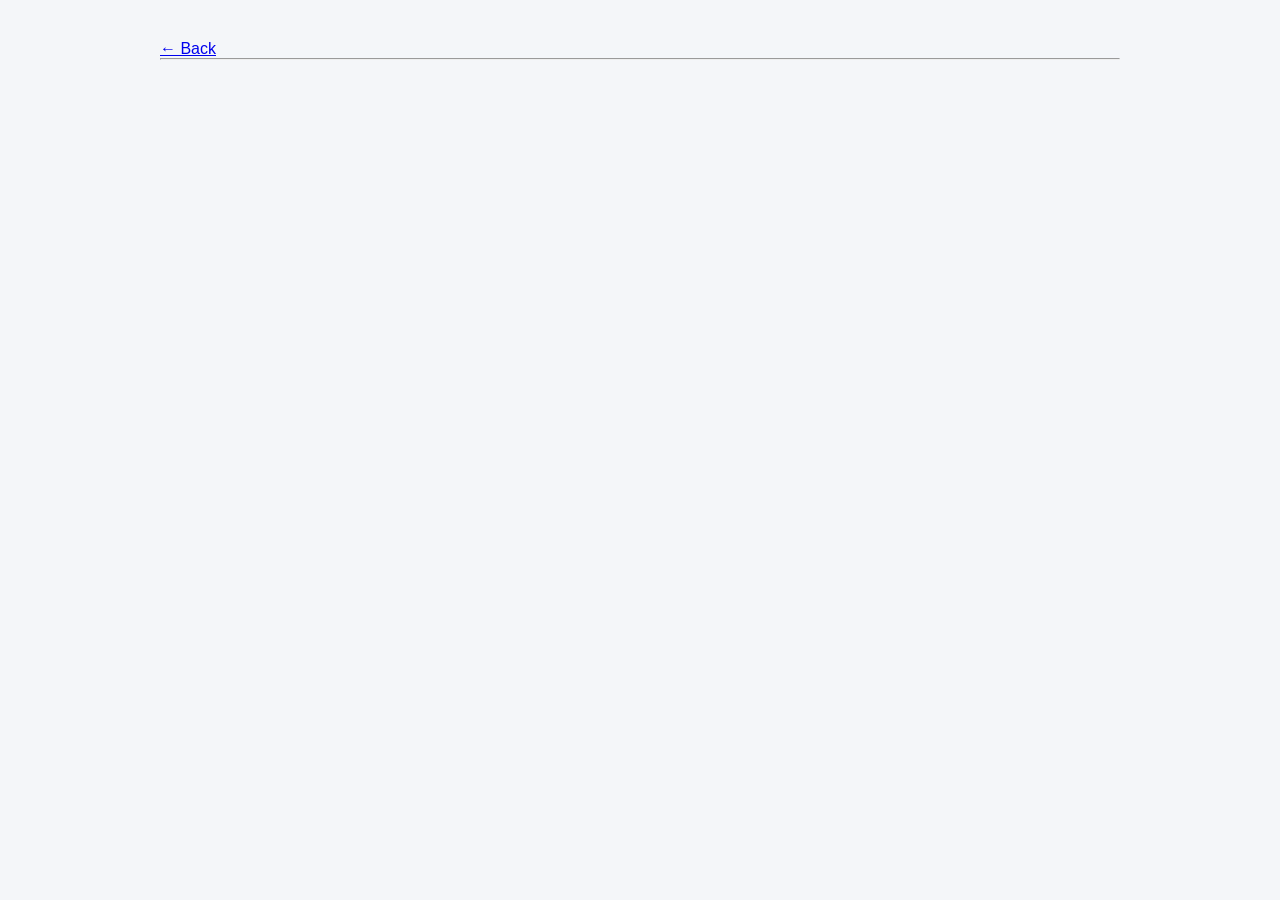
==== company.html @ 0adcfe47 "Connect website to Apps Script API" ====
<!DOCTYPE html>
<html lang="en">

<head>
    <meta charset="UTF-8">
    <meta name="viewport" content="width=device-width, initial-scale=1.0">
    <title>Company Reviews</title>

    <link rel="stylesheet" href="css/style.css">
</head>

<body>

    <main>

        <a href="index.html">← Back</a>

        <h1 id="company-name"></h1>

        <h2 id="company-rating"></h2>

        <p id="review-count"></p>

        <hr>

        <div id="reviews"></div>

    </main>

    <script src="js/company.js"></script>

</body>

</html>
---- css/style.css ----
/* Reset some default browser spacing */
* {
    margin: 0;
    padding: 0;
    box-sizing: border-box;
}

/* Entire page */
body {
    font-family: Arial, sans-serif;
    background-color: #f4f6f9;
    color: #333;
}

/* Header */
header {
    background-color: #1f2937;
    color: white;
    text-align: center;
    padding: 40px 20px;
}

header h1 {
    font-size: 2.5rem;
    margin-bottom: 10px;
}

header p {
    font-size: 1.1rem;
    color: #d1d5db;
}

/* Main content area */
main {
    max-width: 1000px;
    margin: 40px auto;
    padding: 0 20px;
}
/* Company List */

.companies {
    display: flex;
    flex-direction: column;
    gap: 20px;
}

/* Company Card */

.company-card {
    background: white;

    padding: 25px;

    border-radius: 12px;

    box-shadow: 0 2px 8px rgba(0,0,0,0.08);

    cursor: pointer;

    transition: 0.2s;
}

.company-card:hover {
    transform: translateY(-3px);

    box-shadow: 0 6px 15px rgba(0,0,0,0.15);
}

.company-card h2 {
    margin-bottom: 15px;
}

.company-card p {
    margin-bottom: 8px;
}
.company-card {
    background: white;
    padding: 20px;
    margin-bottom: 20px;
    border-radius: 10px;
    border: 1px solid #ddd;
}
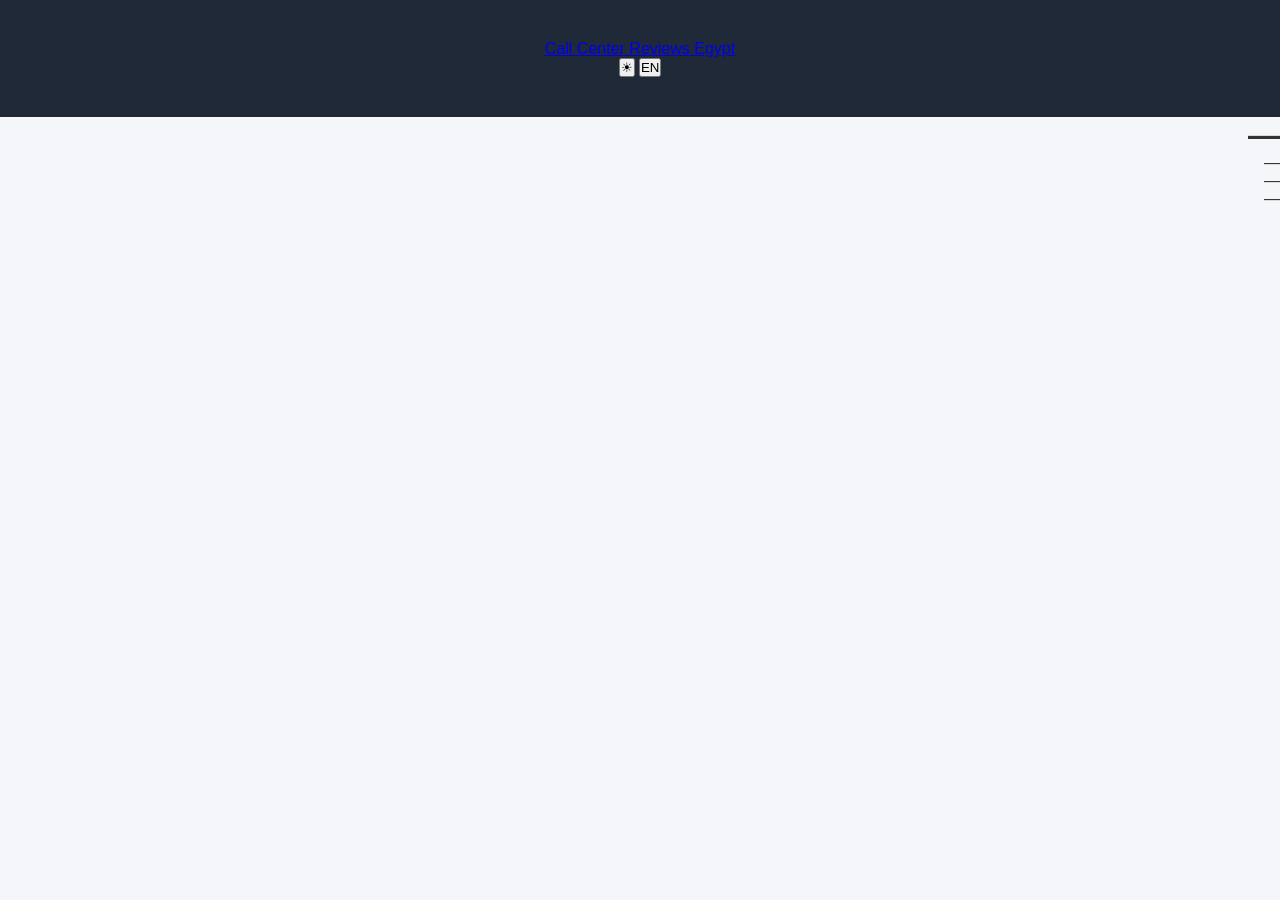
==== commit ae99af28: "Revise company.html for Arabic language support" ====
--- a/company.html
+++ b/company.html
@@ -1,34 +1,49 @@
 <!DOCTYPE html>
-<html lang="en">
-
+<html lang="ar" dir="rtl">
 <head>
-    <meta charset="UTF-8">
-    <meta name="viewport" content="width=device-width, initial-scale=1.0">
-    <title>Company Reviews</title>
-
-    <link rel="stylesheet" href="css/style.css">
+<meta charset="UTF-8">
+<meta name="viewport" content="width=device-width, initial-scale=1.0">
+<title>Call Center Reviews Egypt</title>
+<link rel="preconnect" href="https://fonts.googleapis.com">
+<link href="https://fonts.googleapis.com/css2?family=Fraunces:opsz,wght@9..144,400;9..144,600;9..144,700&family=IBM+Plex+Sans:wght@400;500;600&family=IBM+Plex+Sans+Arabic:wght@400;500;600&family=IBM+Plex+Mono:wght@400;500&family=Markazi+Text:wght@600;700&display=swap" rel="stylesheet">
+<link rel="stylesheet" href="css/style.css">
 </head>
-
 <body>
 
-    <main>
+<div class="wrap">
+  <header>
+    <div class="header-row">
+      <div>
+        <div class="logo"><a href="index.html">Call Center Reviews <span>Egypt</span></a></div>
+        <div class="tagline" data-i18n="tagline"></div>
+      </div>
+      <div class="header-controls">
+        <button class="pill-btn" id="lang-toggle" aria-label="Switch language">EN</button>
+        <button class="pill-btn" id="theme-toggle" aria-label="Switch theme">☀</button>
+      </div>
+    </div>
+  </header>
 
-        <a href="index.html">← Back</a>
+  <a class="back-link" href="index.html" data-i18n="backLink"></a>
 
-        <h1 id="company-name"></h1>
+  <div class="company-header">
+    <h1 id="cp-name">—</h1>
+    <div class="sub" data-i18n="companySubtitle"></div>
+    <div class="company-stat-row">
+      <div class="company-stat"><div class="big" id="cp-rating">—</div><div class="lbl" data-i18n="avgRating"></div></div>
+      <div class="company-stat"><div class="big" id="cp-count">—</div><div class="lbl" data-i18n="reviewsCount"></div></div>
+      <div class="company-stat"><div class="big" id="cp-recommend">—</div><div class="lbl" data-i18n="wouldRecommend"></div></div>
+    </div>
+  </div>
 
-        <h2 id="company-rating"></h2>
+  <div class="review-list" id="review-list">
+    <p class="empty-state" data-i18n="loading"></p>
+  </div>
 
-        <p id="review-count"></p>
+  <footer data-i18n="footer"></footer>
+</div>
 
-        <hr>
-
-        <div id="reviews"></div>
-
-    </main>
-
-    <script src="js/company.js"></script>
-
+<script src="js/i18n.js"></script>
+<script src="js/company.js"></script>
 </body>
-
-</html>+</html>
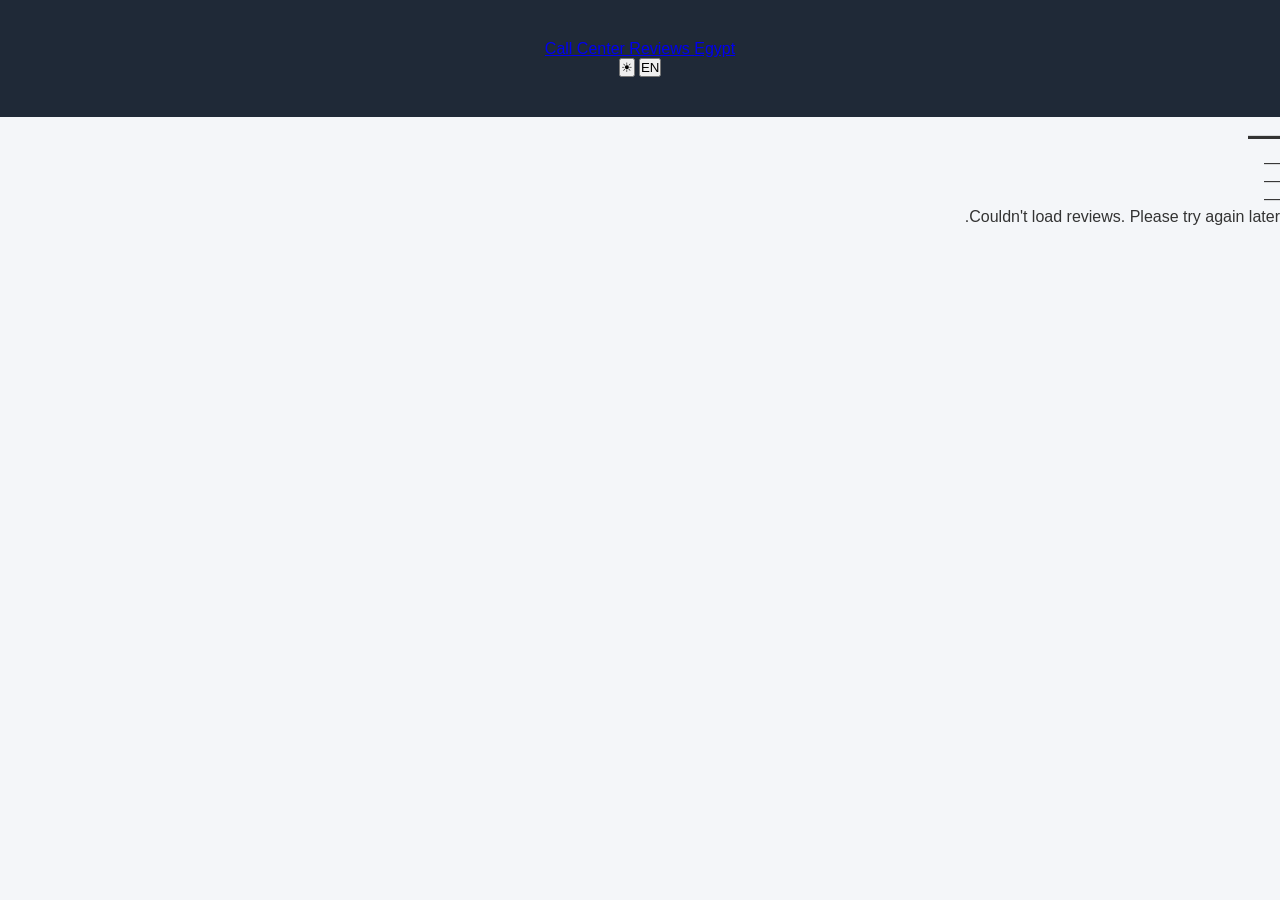
==== commit 552c8e94: "Update company.html" ====
--- a/company.html
+++ b/company.html
@@ -1,48 +1,126 @@
 <!DOCTYPE html>
 <html lang="ar" dir="rtl">
+<!--
+  lang="ar" and dir="rtl" are the DEFAULT values shown for a split second
+  before js/i18n.js runs and corrects them based on the visitor's saved
+  language choice. They don't need manual editing.
+-->
 <head>
-<meta charset="UTF-8">
-<meta name="viewport" content="width=device-width, initial-scale=1.0">
-<title>Call Center Reviews Egypt</title>
-<link rel="preconnect" href="https://fonts.googleapis.com">
-<link href="https://fonts.googleapis.com/css2?family=Fraunces:opsz,wght@9..144,400;9..144,600;9..144,700&family=IBM+Plex+Sans:wght@400;500;600&family=IBM+Plex+Sans+Arabic:wght@400;500;600&family=IBM+Plex+Mono:wght@400;500&family=Markazi+Text:wght@600;700&display=swap" rel="stylesheet">
-<link rel="stylesheet" href="css/style.css">
+  <meta charset="UTF-8">
+  <meta name="viewport" content="width=device-width, initial-scale=1.0">
+  <title>Call Center Reviews Egypt</title>
+
+  <!--
+    FONT LOADING
+    Pulls in the 5 font families the site uses:
+    - Fraunces: serif font for English headings
+    - IBM Plex Sans: body text in English mode
+    - IBM Plex Sans Arabic: body text in Arabic mode
+    - IBM Plex Mono: numbers/stats (ratings, review counts)
+    - Markazi Text: serif-style font for Arabic headings
+    To change fonts, edit this link AND the matching names in css/style.css.
+  -->
+  <link rel="preconnect" href="https://fonts.googleapis.com">
+  <link href="https://fonts.googleapis.com/css2?family=Fraunces:opsz,wght@9..144,400;9..144,600;9..144,700&family=IBM+Plex+Sans:wght@400;500;600&family=IBM+Plex+Sans+Arabic:wght@400;500;600&family=IBM+Plex+Mono:wght@400;500&family=Markazi+Text:wght@600;700&display=swap" rel="stylesheet">
+
+  <!-- All visual styling (colors, spacing, layout) lives in this file -->
+  <link rel="stylesheet" href="css/style.css">
 </head>
 <body>
 
 <div class="wrap">
+  <!-- =====================================================
+       HEADER
+       Appears identically at the top of every page: logo,
+       tagline, and the two toggle buttons (language + theme).
+       ===================================================== -->
   <header>
     <div class="header-row">
       <div>
+        <!-- Site name/logo. Clicking it goes back to the homepage. -->
         <div class="logo"><a href="index.html">Call Center Reviews <span>Egypt</span></a></div>
+
+        <!--
+          Small subtitle under the logo.
+          data-i18n="tagline" means: "fill this text in automatically
+          from the translations dictionary in js/i18n.js, under the
+          key called tagline." You never type Arabic/English text
+          directly here — you edit it in js/i18n.js instead, and it
+          updates on every page at once.
+        -->
         <div class="tagline" data-i18n="tagline"></div>
       </div>
+
+      <!-- The two round toggle buttons, top-right (or top-left in Arabic) -->
       <div class="header-controls">
+        <!-- Switches site language between Arabic and English -->
         <button class="pill-btn" id="lang-toggle" aria-label="Switch language">EN</button>
+        <!-- Switches site theme between dark and light -->
         <button class="pill-btn" id="theme-toggle" aria-label="Switch theme">☀</button>
       </div>
     </div>
   </header>
 
+  <!-- =====================================================
+       BACK LINK
+       Small "← Back to all companies" link, only on this page
+       (the homepage doesn't need it). Text comes from the
+       "backLink" key in js/i18n.js.
+       ===================================================== -->
   <a class="back-link" href="index.html" data-i18n="backLink"></a>
 
+  <!-- =====================================================
+       COMPANY HEADER
+       Shows the company name and 3 key stats (rating, review
+       count, recommend %). The actual numbers are filled in
+       by js/company.js AFTER it downloads data.json — that's
+       why you see placeholder dashes (—) here in the raw HTML.
+       ===================================================== -->
   <div class="company-header">
+    <!-- id="cp-name" is filled in by JavaScript with the real company name -->
     <h1 id="cp-name">—</h1>
+
+    <!-- Static subtitle text, e.g. "Reviews from current and former employees" -->
     <div class="sub" data-i18n="companySubtitle"></div>
+
     <div class="company-stat-row">
-      <div class="company-stat"><div class="big" id="cp-rating">—</div><div class="lbl" data-i18n="avgRating"></div></div>
-      <div class="company-stat"><div class="big" id="cp-count">—</div><div class="lbl" data-i18n="reviewsCount"></div></div>
-      <div class="company-stat"><div class="big" id="cp-recommend">—</div><div class="lbl" data-i18n="wouldRecommend"></div></div>
+      <!-- Average rating out of 10, e.g. "7.4" -->
+      <div class="company-stat">
+        <div class="big" id="cp-rating">—</div>
+        <div class="lbl" data-i18n="avgRating"></div>
+      </div>
+      <!-- Total number of reviews for this company -->
+      <div class="company-stat">
+        <div class="big" id="cp-count">—</div>
+        <div class="lbl" data-i18n="reviewsCount"></div>
+      </div>
+      <!-- % of reviews rated 6/10 or higher -->
+      <div class="company-stat">
+        <div class="big" id="cp-recommend">—</div>
+        <div class="lbl" data-i18n="wouldRecommend"></div>
+      </div>
     </div>
   </div>
 
+  <!-- =====================================================
+       REVIEW LIST
+       Empty container — js/company.js fills this with one
+       review "card" per employee review, after data.json loads.
+       The "loading..." message shows briefly until that happens.
+       ===================================================== -->
   <div class="review-list" id="review-list">
     <p class="empty-state" data-i18n="loading"></p>
   </div>
 
+  <!-- Small disclaimer text at the very bottom of the page -->
   <footer data-i18n="footer"></footer>
 </div>
 
+<!--
+  SCRIPTS (loaded in this order, order matters):
+  1. i18n.js    — must load first, sets up translations + toggle buttons
+  2. company.js — fetches data.json and builds the review cards
+-->
 <script src="js/i18n.js"></script>
 <script src="js/company.js"></script>
 </body>
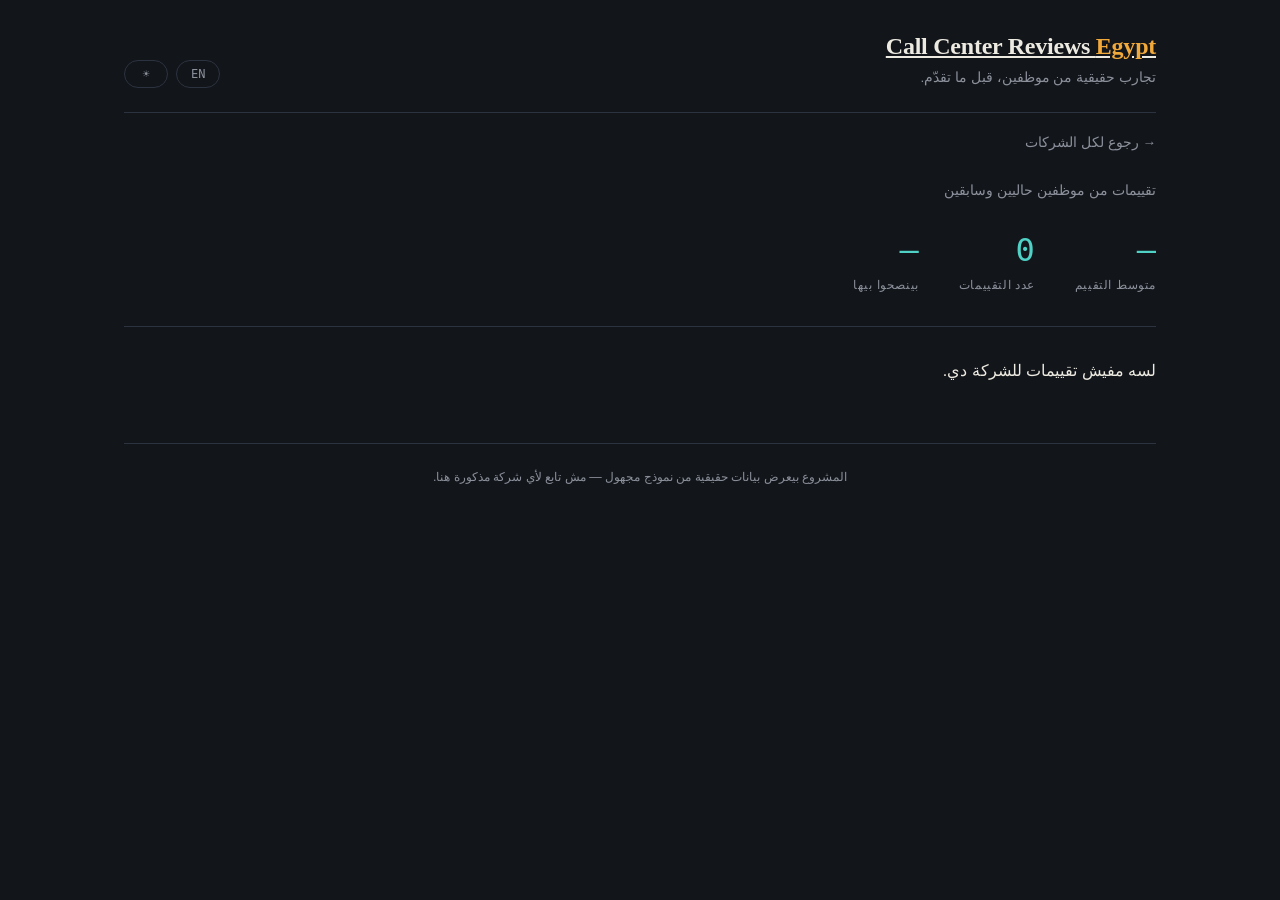
==== commit 15a7c0ad: "Add favicon link to company.html" ====
--- a/company.html
+++ b/company.html
@@ -9,7 +9,7 @@
   <meta charset="UTF-8">
   <meta name="viewport" content="width=device-width, initial-scale=1.0">
   <title>Call Center Reviews Egypt</title>
-
+  <link rel="icon" type="image/svg+xml" href="favicon.svg">
   <!--
     FONT LOADING
     Pulls in the 5 font families the site uses:
--- a/css/style.css
+++ b/css/style.css
@@ -1,82 +1,316 @@
-/* Reset some default browser spacing */
-* {
-    margin: 0;
-    padding: 0;
-    box-sizing: border-box;
-}
-
-/* Entire page */
+/* =====================================================
+   THEME TOKENS
+   These are the "color palette" variables used everywhere
+   else in this file. Change a color ONCE here, and it
+   updates across the entire site automatically.
+
+   The dark block is the DEFAULT theme (what visitors see
+   first). The light block only applies when the theme
+   button switches data-theme to "light" on the <html> tag.
+   ===================================================== */
+:root,
+[data-theme="dark"] {
+  --ink: #12151A;       /* main page background */
+  --slate: #1C212B;     /* card/box background */
+  --slate-2: #232935;   /* slightly lighter box background (currently unused, reserved) */
+  --bone: #EDEAE1;      /* main text color */
+  --muted: #8B909B;     /* secondary/grey text (labels, captions) */
+  --signal: #F2A93B;    /* accent color: ratings, highlights, hover states */
+  --trust: #4FD1C5;     /* accent color: stats, positive elements */
+  --danger: #D9695F;    /* accent color: low ratings, "cons" heading */
+  --line: #2C3340;      /* borders and dividers */
+}
+[data-theme="light"] {
+  --ink: #F7F5EF;
+  --slate: #FFFFFF;
+  --slate-2: #F0EEE7;
+  --bone: #1C212B;
+  --muted: #767B85;
+  --signal: #C97A1A;
+  --trust: #1E8C80;
+  --danger: #B1483F;
+  --line: #E1DDD2;
+}
+
+/* Resets browser default spacing so every element starts from a clean, predictable baseline */
+* { box-sizing: border-box; margin: 0; padding: 0; }
+
+/* =====================================================
+   BASE PAGE STYLING
+   Applies to the whole page by default (English/LTR mode).
+   ===================================================== */
 body {
-    font-family: Arial, sans-serif;
-    background-color: #f4f6f9;
-    color: #333;
-}
-
-/* Header */
-header {
-    background-color: #1f2937;
-    color: white;
-    text-align: center;
-    padding: 40px 20px;
-}
-
-header h1 {
-    font-size: 2.5rem;
-    margin-bottom: 10px;
-}
-
-header p {
-    font-size: 1.1rem;
-    color: #d1d5db;
-}
-
-/* Main content area */
-main {
-    max-width: 1000px;
-    margin: 40px auto;
-    padding: 0 20px;
-}
-/* Company List */
-
-.companies {
-    display: flex;
-    flex-direction: column;
-    gap: 20px;
-}
-
-/* Company Card */
-
-.company-card {
-    background: white;
-
-    padding: 25px;
-
-    border-radius: 12px;
-
-    box-shadow: 0 2px 8px rgba(0,0,0,0.08);
-
-    cursor: pointer;
-
-    transition: 0.2s;
-}
-
-.company-card:hover {
-    transform: translateY(-3px);
-
-    box-shadow: 0 6px 15px rgba(0,0,0,0.15);
-}
-
-.company-card h2 {
-    margin-bottom: 15px;
-}
-
-.company-card p {
-    margin-bottom: 8px;
-}
-.company-card {
-    background: white;
-    padding: 20px;
-    margin-bottom: 20px;
-    border-radius: 10px;
-    border: 1px solid #ddd;
-}+  background: var(--ink);
+  color: var(--bone);
+  font-family: 'IBM Plex Sans', sans-serif;
+  line-height: 1.5;
+  -webkit-font-smoothing: antialiased;
+  transition: background 0.2s ease, color 0.2s ease; /* smooth fade when switching themes */
+}
+
+/* =====================================================
+   ARABIC / RTL OVERRIDES
+   js/i18n.js adds the class "rtl" to <body> when Arabic
+   is active. These rules only apply in that case, swapping
+   in Arabic-friendly fonts since the English fonts (Fraunces,
+   IBM Plex Sans) don't contain Arabic letters.
+   ===================================================== */
+body.rtl {
+  font-family: 'IBM Plex Sans Arabic', sans-serif;
+}
+body.rtl .logo,
+body.rtl .hero h1,
+body.rtl .section-head h2,
+body.rtl .company-header h1 {
+  font-family: 'Markazi Text', serif; /* Arabic-compatible "serif-style" heading font */
+}
+
+/* Centers all page content and caps its width so it doesn't stretch too wide on big screens */
+.wrap { max-width: 1080px; margin: 0 auto; padding: 0 24px; }
+
+/* Makes links inherit the surrounding text color instead of default browser blue */
+a { color: inherit; }
+
+/* =====================================================
+   HEADER
+   The bar at the top of every page: logo, tagline, and
+   the two toggle buttons.
+   ===================================================== */
+header { border-bottom: 1px solid var(--line); padding: 28px 0 24px; }
+.header-row { display: flex; justify-content: space-between; align-items: flex-end; gap: 20px; flex-wrap: wrap; }
+.logo { font-family: 'Fraunces', serif; font-weight: 600; font-size: 1.5rem; letter-spacing: -0.01em; }
+.logo span { color: var(--signal); } /* colors just the "Egypt" part of the logo */
+.tagline { color: var(--muted); font-size: 0.85rem; margin-top: 4px; }
+
+/* Container holding the language + theme buttons, side by side */
+.header-controls { display: flex; gap: 8px; }
+
+/* The round pill-shaped buttons themselves (used for both toggle buttons) */
+.pill-btn {
+  font-family: 'IBM Plex Mono', monospace;
+  font-size: 0.75rem;
+  color: var(--muted);
+  background: transparent;
+  border: 1px solid var(--line);
+  border-radius: 20px;
+  padding: 6px 14px;
+  cursor: pointer;
+  min-width: 44px; /* keeps buttons easy to tap on mobile */
+}
+.pill-btn:hover { border-color: var(--signal); color: var(--signal); }
+/* Visible outline when navigating by keyboard (Tab key), for accessibility */
+.pill-btn:focus-visible { outline: 2px solid var(--trust); outline-offset: 2px; }
+
+/* =====================================================
+   HERO SECTION
+   The big intro headline + subtext + stat numbers at the
+   top of the homepage only.
+   ===================================================== */
+.hero { padding: 56px 0 40px; border-bottom: 1px solid var(--line); }
+.hero h1 {
+  font-family: 'Fraunces', serif;
+  font-weight: 600;
+  font-size: clamp(1.9rem, 4vw, 2.6rem); /* auto-shrinks on small screens, grows on large ones */
+  max-width: 640px;
+  letter-spacing: -0.01em;
+}
+.hero h1 em { color: var(--signal); font-style: normal; } /* the highlighted part of the headline */
+.hero p { color: var(--muted); margin-top: 14px; max-width: 520px; font-size: 0.98rem; }
+.hero-stats { display: flex; gap: 36px; margin-top: 32px; flex-wrap: wrap; }
+.stat-num { font-family: 'IBM Plex Mono', monospace; font-size: 1.6rem; color: var(--trust); }
+.stat-label { color: var(--muted); font-size: 0.75rem; text-transform: uppercase; letter-spacing: 0.06em; }
+
+/* =====================================================
+   SECTION LABEL
+   Small heading + caption above the company card grid.
+   ===================================================== */
+.section-head { display: flex; justify-content: space-between; align-items: baseline; padding: 40px 0 20px; flex-wrap: wrap; gap: 6px; }
+.section-head h2 { font-family: 'Fraunces', serif; font-weight: 600; font-size: 1.3rem; }
+.section-head .count { color: var(--muted); font-family: 'IBM Plex Mono', monospace; font-size: 0.8rem; }
+
+/* =====================================================
+   COMPANY CARD GRID (homepage)
+   The clickable grid of company cards.
+   ===================================================== */
+
+/* The grid itself: auto-fills as many columns as fit, each at least 420px wide */
+.grid {
+  display: grid;
+  grid-template-columns: repeat(auto-fill, minmax(420px, 1fr));
+  gap: 20px;
+  padding-bottom: 60px;
+}
+
+/* One individual company card */
+/* One individual company card.
+   Uses flex + the page's dir="rtl"/"ltr" attribute to automatically
+   mirror itself — no separate RTL/LTR rules needed for this card. */
+.card {
+  background: var(--slate);
+  border: 1px solid var(--line);
+  border-radius: 14px;
+  padding: 20px;
+  cursor: pointer;
+  transition: transform 0.18s ease, border-color 0.18s ease;
+  display: flex;
+  justify-content: space-between;
+  align-items: center;
+  gap: 20px;
+  flex-wrap: wrap;
+}
+.card:hover, .card:focus-visible { transform: translateY(-3px); border-color: var(--signal); }
+.card:focus-visible { outline: 2px solid var(--trust); outline-offset: 2px; }
+
+/* First group in the HTML source: logo + name + rating + meta.
+   Appears on the RIGHT in Arabic, LEFT in English — automatic, from dir. */
+.card-info { display: flex; gap: 14px; align-items: flex-start; flex: 1; min-width: 200px; }
+
+/* Logo box: shows the uploaded company logo image, or a fallback
+   building icon if no logo file exists for that company yet. */
+.card-logo {
+  width: 52px; height: 52px;
+  border-radius: 10px;
+  background: var(--slate-2);
+  border: 1px solid var(--line);
+  flex-shrink: 0;
+  display: flex; align-items: center; justify-content: center;
+  overflow: hidden;
+}
+.card-logo img { width: 100%; height: 100%; object-fit: contain; }
+.card-logo .logo-fallback { display: none; color: var(--muted); }
+.card-logo .logo-fallback svg { width: 24px; height: 24px; }
+
+.company-name { font-family: 'Fraunces', serif; font-weight: 600; font-size: 1.1rem; margin-bottom: 6px; }
+body.rtl .company-name { font-family: 'Markazi Text', serif; font-size: 1.3rem; }
+
+/* Star rating line, e.g. "★★★★☆ 7.4/10" */
+.card-stars { color: var(--signal); font-size: 0.85rem; margin-bottom: 6px; }
+.card-stars.mid { color: var(--muted); }
+.card-stars.low { color: var(--danger); }
+
+/* flex-wrap lets the whole "📍 3 branches" and "💬 127 reviews" groups
+   drop to a new line if needed, instead of breaking apart internally */
+.card-meta { display: flex; gap: 14px; color: var(--muted); font-size: 0.78rem; flex-wrap: wrap; }
+/* white-space: nowrap keeps each icon glued to its own number/text,
+   so they can never split apart mid-group even with 3-digit numbers */
+.card-meta span { display: inline-flex; align-items: center; gap: 4px; white-space: nowrap; }
+.card-meta svg { width: 13px; height: 13px; flex-shrink: 0; }
+
+/* Second group in the HTML source: rating distribution chart.
+   Appears on the LEFT in Arabic, RIGHT in English — automatic, from dir. */
+.card-distribution { width: 200px; flex-shrink: 0; }
+.dist-label { font-size: 0.72rem; color: var(--muted); margin-bottom: 8px; }
+/* Each bar + its number now live together as one column, so they can
+   never drift apart no matter the screen size. */
+.dist-bars { display: flex; gap: 4px; }
+.dist-col { flex: 1; display: flex; flex-direction: column; align-items: center; }
+.dist-bar-wrap { height: 36px; width: 100%; display: flex; align-items: flex-end; justify-content: center; }
+.dist-bar { width: 55%; background: var(--line); border-radius: 3px 3px 0 0; }
+.dist-bar.filled { background: var(--signal); }
+.dist-num { font-size: 0.62rem; color: var(--muted); margin-top: 4px; }
+.dist-bars i.filled { background: var(--signal); }
+.dist-scale { display: flex; justify-content: space-between; font-size: 0.65rem; color: var(--muted); margin-top: 4px; }
+
+@media (max-width: 480px) {
+  .grid { grid-template-columns: 1fr; }
+  .card { flex-direction: column; align-items: stretch; }
+  .card-distribution { width: 100%; }
+}
+/* =====================================================
+   COMPANY PAGE
+   Styling specific to company.html — the back link, the
+   company header stats, and the review cards themselves.
+   ===================================================== */
+.back-link {
+  display: inline-flex; align-items: center; gap: 6px;
+  color: var(--muted); font-size: 0.85rem; text-decoration: none;
+  padding: 20px 0 0;
+}
+.back-link:hover { color: var(--trust); }
+
+.company-header { padding: 20px 0 32px; border-bottom: 1px solid var(--line); }
+.company-header h1 { font-family: 'Fraunces', serif; font-weight: 700; font-size: 2rem; }
+.company-header .sub { color: var(--muted); margin-top: 6px; font-size: 0.9rem; }
+
+/* Row holding the 3 big stat numbers: avg rating, review count, recommend % */
+.company-stat-row { display: flex; gap: 40px; margin-top: 24px; flex-wrap: wrap; }
+.company-stat .big { font-family: 'IBM Plex Mono', monospace; font-size: 2rem; color: var(--trust); }
+.company-stat .lbl { color: var(--muted); font-size: 0.75rem; text-transform: uppercase; letter-spacing: 0.05em; margin-top: 2px; }
+
+/* Container holding all the individual review cards, stacked vertically */
+.review-list { padding: 32px 0 60px; display: flex; flex-direction: column; gap: 16px; }
+
+/* One individual review card */
+.review { background: var(--slate); border: 1px solid var(--line); border-radius: 10px; padding: 22px; }
+
+/* Top row of a review card: job title/tags on one side, star rating + duration on the other */
+.review-top {
+  display: flex; justify-content: space-between; align-items: center;
+  flex-wrap: wrap; gap: 8px;
+  padding-bottom: 12px; border-bottom: 1px solid var(--line); margin-bottom: 14px;
+}
+.review-role { font-weight: 600; font-size: 0.95rem; }        /* job title */
+.review-tags { color: var(--muted); font-size: 0.8rem; margin-top: 2px; }  /* account · branch */
+.stars { color: var(--signal); font-family: 'IBM Plex Mono', monospace; font-size: 0.9rem; }
+.review-dates { color: var(--muted); font-size: 0.75rem; font-family: 'IBM Plex Mono', monospace; } /* duration text */
+
+/* Two-column layout for Pros/Cons side by side */
+.pc-row { display: grid; grid-template-columns: 1fr 1fr; gap: 20px; }
+/* min-width: 0 overrides the browser's default behavior of refusing to
+   shrink a grid column smaller than its longest piece of content —
+   without this, long unbroken text pushes the card wider than it should be. */
+.pc-block { min-width: 0; }
+.pc-block h4 { font-size: 0.7rem; text-transform: uppercase; letter-spacing: 0.06em; margin-bottom: 6px; }
+.pc-block.pros h4 { color: var(--trust); }
+.pc-block.cons h4 { color: var(--danger); }
+.pc-block p {
+  font-size: 0.88rem;
+  color: var(--bone);
+  white-space: pre-wrap;
+  overflow-wrap: break-word; /* forces long words/links to break instead of overflowing */
+}
+/* Long pros/cons text gets clipped to 3 lines by default... */
+.pc-block p.clamp-text {
+  display: -webkit-box;
+  -webkit-line-clamp: 3;
+  -webkit-box-orient: vertical;
+  overflow: hidden;
+}
+/* ...and expands fully once the "see more" button is clicked */
+.pc-block p.clamp-text.expanded {
+  display: block;
+  -webkit-line-clamp: unset;
+}
+/* The toggle button itself — hidden by default, only shown by JS
+   if a review's text is actually long enough to need clipping */
+.see-more-btn {
+  background: none;
+  border: none;
+  color: var(--trust);
+  font-size: 0.8rem;
+  cursor: pointer;
+  padding: 6px 0 0;
+  display: none;
+  font-family: inherit;
+}
+.see-more-btn.visible { display: inline-block; }
+
+/* =====================================================
+   MOBILE ADJUSTMENTS
+   Applies only on small screens (phones), 560px wide or less.
+   ===================================================== */
+@media (max-width: 560px) {
+  .pc-row { grid-template-columns: 1fr; }   /* stack Pros/Cons instead of side by side */
+  .hero-stats { gap: 22px; }                /* tighten spacing between stat numbers */
+}
+
+/* =====================================================
+   FOOTER
+   Small disclaimer text at the bottom of every page.
+   ===================================================== */
+footer { border-top: 1px solid var(--line); padding: 24px 0 40px; color: var(--muted); font-size: 0.78rem; text-align: center; }
+
+/* Turns off animations for visitors who've set "reduce motion" in their device settings (accessibility) */
+@media (prefers-reduced-motion: reduce) {
+  * { transition: none !important; }
+}
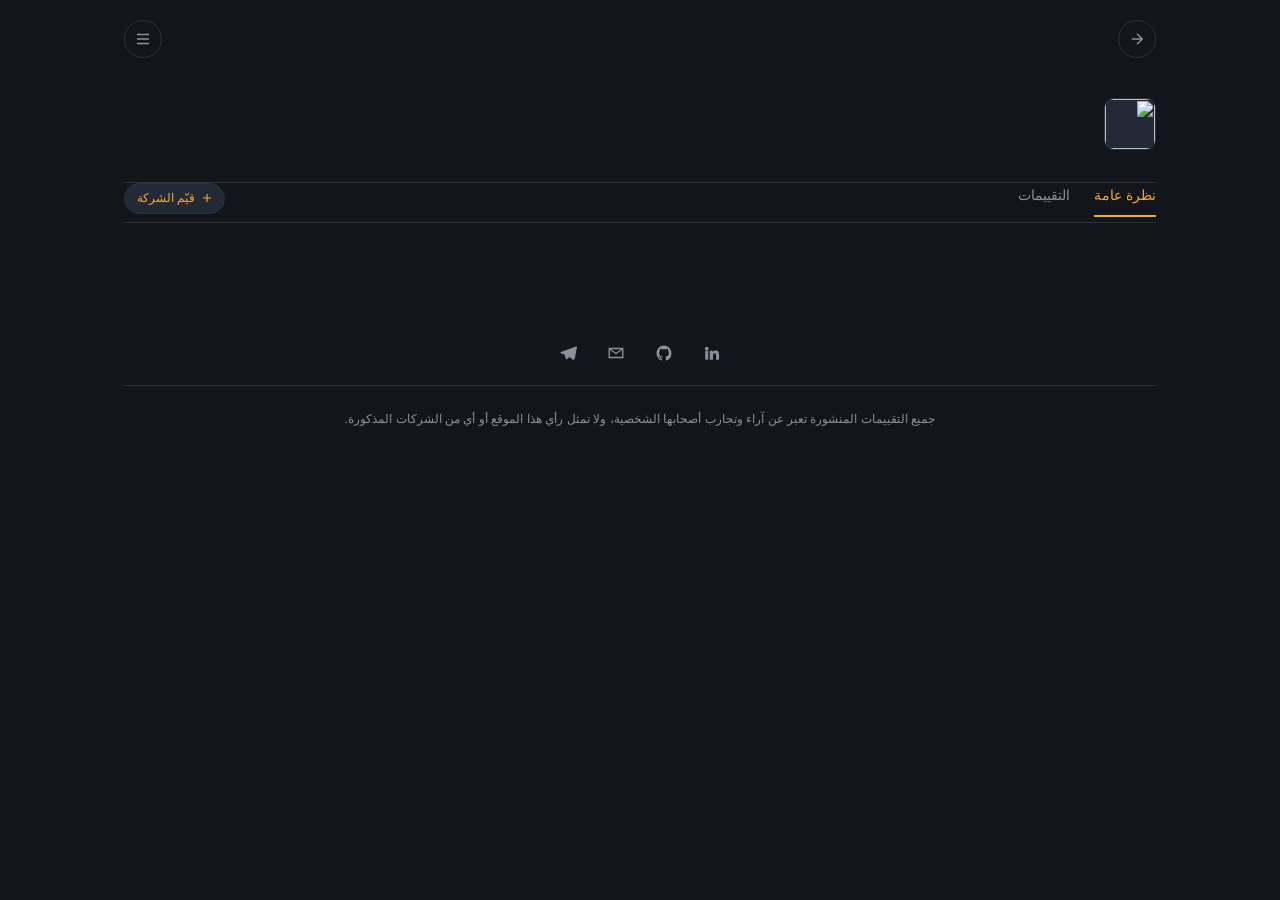
==== commit 5c50909d: "Polish pass: submit review form, compare page, companies.json, theme toggle, RTL fixes" ====
--- a/company.html
+++ b/company.html
@@ -6,122 +6,163 @@
   language choice. They don't need manual editing.
 -->
 <head>
+  <script>
+  // Runs immediately, before anything else loads or paints — applies
+  // the visitor's saved theme/language right away, so there's no flash
+  // of the wrong theme or a mirrored layout while the rest of the page
+  // is still loading.
+  (function() {
+    var theme = localStorage.getItem("ccr_theme") || "dark";
+    var lang = localStorage.getItem("ccr_lang") || "ar";
+    var dir = lang === "ar" ? "rtl" : "ltr";
+    document.documentElement.setAttribute("data-theme", theme);
+    document.documentElement.setAttribute("lang", lang);
+    document.documentElement.setAttribute("dir", dir);
+  })();
+  </script>
   <meta charset="UTF-8">
   <meta name="viewport" content="width=device-width, initial-scale=1.0">
   <title>Call Center Reviews Egypt</title>
   <link rel="icon" type="image/svg+xml" href="favicon.svg">
   <!--
-    FONT LOADING
-    Pulls in the 5 font families the site uses:
-    - Fraunces: serif font for English headings
-    - IBM Plex Sans: body text in English mode
-    - IBM Plex Sans Arabic: body text in Arabic mode
-    - IBM Plex Mono: numbers/stats (ratings, review counts)
-    - Markazi Text: serif-style font for Arabic headings
-    To change fonts, edit this link AND the matching names in css/style.css.
+    FONT LOADING — 5 families: Fraunces (English headings), IBM Plex Sans
+    (English body), IBM Plex Sans Arabic (Arabic body), IBM Plex Mono
+    (numbers/stats), Markazi Text (Arabic headings). To change fonts,
+    edit this link AND the matching names in css/style.css.
   -->
   <link rel="preconnect" href="https://fonts.googleapis.com">
   <link href="https://fonts.googleapis.com/css2?family=Fraunces:opsz,wght@9..144,400;9..144,600;9..144,700&family=IBM+Plex+Sans:wght@400;500;600&family=IBM+Plex+Sans+Arabic:wght@400;500;600&family=IBM+Plex+Mono:wght@400;500&family=Markazi+Text:wght@600;700&display=swap" rel="stylesheet">
-
-  <!-- All visual styling (colors, spacing, layout) lives in this file -->
   <link rel="stylesheet" href="css/style.css">
 </head>
 <body>
 
 <div class="wrap">
-  <!-- =====================================================
-       HEADER
-       Appears identically at the top of every page: logo,
-       tagline, and the two toggle buttons (language + theme).
-       ===================================================== -->
-  <header>
-    <div class="header-row">
-      <div>
-        <!-- Site name/logo. Clicking it goes back to the homepage. -->
-        <div class="logo"><a href="index.html">Call Center Reviews <span>Egypt</span></a></div>
-
-        <!--
-          Small subtitle under the logo.
-          data-i18n="tagline" means: "fill this text in automatically
-          from the translations dictionary in js/i18n.js, under the
-          key called tagline." You never type Arabic/English text
-          directly here — you edit it in js/i18n.js instead, and it
-          updates on every page at once.
-        -->
-        <div class="tagline" data-i18n="tagline"></div>
-      </div>
-
-      <!-- The two round toggle buttons, top-right (or top-left in Arabic) -->
-      <div class="header-controls">
-        <!-- Switches site language between Arabic and English -->
-        <button class="pill-btn" id="lang-toggle" aria-label="Switch language">EN</button>
-        <!-- Switches site theme between dark and light -->
-        <button class="pill-btn" id="theme-toggle" aria-label="Switch theme">☀</button>
-      </div>
-    </div>
-  </header>
 
   <!-- =====================================================
-       BACK LINK
-       Small "← Back to all companies" link, only on this page
-       (the homepage doesn't need it). Text comes from the
-       "backLink" key in js/i18n.js.
+       MINIMAL SUBPAGE TOP BAR
+       Just a back-arrow + hamburger menu, opposite corners.
+       No logo/tagline here — that's homepage-only (see index.html).
+       Same minimal pattern used on compare.html and submit-review.html.
        ===================================================== -->
-  <a class="back-link" href="index.html" data-i18n="backLink"></a>
+  <div class="page-topbar anim-in" style="--delay: 0s">
+    <a class="icon-back-link" href="index.html" aria-label="Back to all companies">
+      <svg viewBox="0 0 24 24" fill="none" stroke="currentColor" stroke-width="2"><path d="M19 12H5M12 19l-7-7 7-7"/></svg>
+    </a>
+    <button class="hamburger-btn" id="nav-toggle" aria-label="Open menu" aria-expanded="false" aria-controls="nav-panel">
+      <svg viewBox="0 0 24 24" fill="none" stroke="currentColor" stroke-width="2"><path d="M4 6h16M4 12h16M4 18h16"/></svg>
+    </button>
+  </div>
+
+  <!-- Slide-in navigation menu: identical markup on every page -->
+  <div class="nav-overlay" id="nav-overlay" onclick="closeNav()"></div>
+  <nav class="nav-panel" id="nav-panel" aria-hidden="true">
+    <button class="nav-close" id="nav-close" aria-label="Close menu" onclick="closeNav()">
+      <svg viewBox="0 0 24 24" fill="none" stroke="currentColor" stroke-width="2"><path d="M6 6l12 12M18 6L6 18"/></svg>
+    </button>
+    <ul class="nav-links">
+      <li><a href="index.html" data-i18n="navHome"></a></li>
+      <li><a href="submit-review.html" data-i18n="navSubmit"></a></li>
+      <li><a href="compare.html" data-i18n="navCompare"></a></li>
+      <li><a href="about.html" data-i18n="navAbout"></a></li>
+    </ul>
+    <div class="nav-toggles">
+      <button class="pill-btn" id="lang-toggle" aria-label="Switch language">EN</button>
+      <button class="pill-btn" id="theme-toggle" aria-label="Switch theme">☀</button>
+    </div>
+  </nav>
 
   <!-- =====================================================
        COMPANY HEADER
-       Shows the company name and 3 key stats (rating, review
-       count, recommend %). The actual numbers are filled in
-       by js/company.js AFTER it downloads data.json — that's
-       why you see placeholder dashes (—) here in the raw HTML.
+       Logo + company name only. The actual logo image and name text
+       are filled in by js/company.js after it downloads data.json —
+       that's why the name shows a placeholder dash (—) here in the
+       raw HTML, and the logo starts with an empty src.
        ===================================================== -->
-  <div class="company-header">
-    <!-- id="cp-name" is filled in by JavaScript with the real company name -->
-    <h1 id="cp-name">—</h1>
-
-    <!-- Static subtitle text, e.g. "Reviews from current and former employees" -->
-    <div class="sub" data-i18n="companySubtitle"></div>
-
-    <div class="company-stat-row">
-      <!-- Average rating out of 10, e.g. "7.4" -->
-      <div class="company-stat">
-        <div class="big" id="cp-rating">—</div>
-        <div class="lbl" data-i18n="avgRating"></div>
+  <div class="company-header anim-in" style="--delay: 0s">
+    <div class="company-title-row">
+      <div class="card-logo">
+        <img id="cp-logo" src="" alt="" onerror="this.style.display='none'; this.nextElementSibling.style.display='flex';">
+        <div class="logo-fallback" style="display: none; color: var(--muted); align-items: center; justify-content: center; width: 100%; height: 100%;">
+          <!-- Default building icon, shown if this company has no logo file yet -->
+          <svg viewBox="0 0 24 24" fill="none" stroke="currentColor" stroke-width="1.6" style="width: 24px; height: 24px;">
+            <path d="M4 21V6a1 1 0 0 1 1-1h6a1 1 0 0 1 1 1v15M16 21v-9a1 1 0 0 1 1-1h2a1 1 0 0 1 1 1v9M4 21h16M7 8h1M7 11h1M7 14h1M10 8h1M10 11h1M10 14h1"/>
+          </svg>
+        </div>
       </div>
-      <!-- Total number of reviews for this company -->
-      <div class="company-stat">
-        <div class="big" id="cp-count">—</div>
-        <div class="lbl" data-i18n="reviewsCount"></div>
-      </div>
-      <!-- % of reviews rated 6/10 or higher -->
-      <div class="company-stat">
-        <div class="big" id="cp-recommend">—</div>
-        <div class="lbl" data-i18n="wouldRecommend"></div>
+      <div>
+        <h1 id="cp-name">—</h1>
       </div>
     </div>
   </div>
 
   <!-- =====================================================
-       REVIEW LIST
-       Empty container — js/company.js fills this with one
-       review "card" per employee review, after data.json loads.
-       The "loading..." message shows briefly until that happens.
+       TABS
+       Overview / Reviews, pure JS show-hide between the two panels
+       below — no page reload, no URL change. "Rate this company"
+       pill sits opposite the tabs, pre-filled with this company's
+       name by company.js once the page loads.
        ===================================================== -->
-  <div class="review-list" id="review-list">
-    <p class="empty-state" data-i18n="loading"></p>
+  <div class="tab-bar anim-in" style="--delay: 0.1s">
+    <div class="tab-bar-tabs">
+      <button class="tab-btn active" id="tab-btn-overview" onclick="switchTab('overview')" data-i18n="tabOverview"></button>
+      <button class="tab-btn" id="tab-btn-reviews" onclick="switchTab('reviews')" data-i18n="tabReviews"></button>
+    </div>
+    <a class="rate-company-btn" id="rate-company-btn" href="submit-review.html">
+      <svg viewBox="0 0 24 24" fill="none" stroke="currentColor" stroke-width="2"><path d="M12 5v14M5 12h14"/></svg>
+      <span data-i18n="rateCompanyBtn"></span>
+    </a>
+  </div>
+
+  <!-- Wraps both panels so swipe gestures can be detected on either one -->
+  <div id="tab-content">
+    <!-- OVERVIEW TAB: company info + summary sentence + radar chart. Visible by default. -->
+    <div id="tab-panel-overview" class="tab-panel">
+      <div id="company-overview"></div>
+    </div>
+
+    <!-- REVIEWS TAB: summary box + individual review cards. Hidden by default. -->
+    <div id="tab-panel-reviews" class="tab-panel hidden">
+      <div id="reviews-summary-box"></div>
+      <div class="review-list" id="review-list">
+        <p class="empty-state" data-i18n="loading"></p>
+      </div>
+    </div>
+  </div>
+
+  <!-- Icon-only social links, no text — same pattern as index.html -->
+  <div class="footer-social">
+    <a href="https://www.linkedin.com/in/amx20" target="_blank" rel="noopener" aria-label="LinkedIn">
+      <svg viewBox="0 0 24 24" fill="currentColor"><path d="M4.98 3.5a2.5 2.5 0 1 1 0 5 2.5 2.5 0 0 1 0-5zM3 9h4v12H3zM9 9h3.8v1.7h.1c.53-1 1.83-2 3.77-2 4.03 0 4.77 2.65 4.77 6.1V21h-4v-5.6c0-1.34-.03-3.07-1.87-3.07-1.87 0-2.16 1.46-2.16 2.97V21H9z"/></svg>
+    </a>
+    <a href="https://github.com/amx-20" target="_blank" rel="noopener" aria-label="GitHub">
+      <svg viewBox="0 0 24 24" fill="currentColor"><path d="M12 2C6.48 2 2 6.58 2 12.25c0 4.53 2.87 8.37 6.84 9.73.5.1.68-.22.68-.49.0-.24-.01-1.04-.01-1.88-2.78.61-3.37-1.21-3.37-1.21-.46-1.19-1.11-1.51-1.11-1.51-.91-.63.07-.62.07-.62 1 .07 1.53 1.05 1.53 1.05.89 1.55 2.34 1.1 2.91.84.09-.66.35-1.1.63-1.36-2.22-.26-4.56-1.14-4.56-5.06 0-1.12.39-2.03 1.03-2.75-.1-.26-.45-1.3.1-2.71 0 0 .84-.27 2.75 1.05a9.3 9.3 0 0 1 5 0c1.91-1.32 2.75-1.05 2.75-1.05.55 1.41.2 2.45.1 2.71.64.72 1.03 1.63 1.03 2.75 0 3.93-2.34 4.79-4.57 5.05.36.32.68.94.68 1.9 0 1.37-.01 2.47-.01 2.81 0 .27.18.6.69.49A10.26 10.26 0 0 0 22 12.25C22 6.58 17.52 2 12 2z"/></svg>
+    </a>
+    <a href="mailto:2001ahmedmahmoud@gmail.com" aria-label="Email">
+      <svg viewBox="0 0 24 24" fill="none" stroke="currentColor" stroke-width="1.8"><path d="M3 6h18v12H3z"/><path d="M3 6l9 7 9-7"/></svg>
+    </a>
+    <a href="https://t.me/amx_20" target="_blank" rel="noopener" aria-label="Telegram">
+      <svg viewBox="0 0 24 24" fill="currentColor"><path d="M21.5 3.5 2.7 10.8c-.9.35-.9 1.6.02 1.9l4.6 1.4 1.8 5.4c.28.85 1.35 1.1 1.98.47l2.7-2.7 4.9 3.6c.8.58 1.95.15 2.13-.83l3.1-15.3c.2-.98-.75-1.75-1.63-1.42z"/></svg>
+    </a>
   </div>
 
   <!-- Small disclaimer text at the very bottom of the page -->
   <footer data-i18n="footer"></footer>
+
+  <!-- Hidden by default, appears via JS once you scroll down far enough -->
+  <button class="back-to-top" id="back-to-top" aria-label="Back to top" onclick="window.scrollTo({top:0, behavior:'smooth'})">
+    <svg viewBox="0 0 24 24" fill="none" stroke="currentColor" stroke-width="2"><path d="M12 19V5M5 12l7-7 7 7"/></svg>
+  </button>
+
 </div>
 
 <!--
   SCRIPTS (loaded in this order, order matters):
   1. i18n.js    — must load first, sets up translations + toggle buttons
-  2. company.js — fetches data.json and builds the review cards
+  2. nav.js     — hamburger menu open/close logic
+  3. company.js — fetches data.json and builds everything on this page
 -->
 <script src="js/i18n.js"></script>
+<script src="js/nav.js"></script>
 <script src="js/company.js"></script>
 </body>
-</html>
+</html>
--- a/css/style.css
+++ b/css/style.css
@@ -1,316 +1,461 @@
 /* =====================================================
-   THEME TOKENS
-   These are the "color palette" variables used everywhere
-   else in this file. Change a color ONCE here, and it
-   updates across the entire site automatically.
-
-   The dark block is the DEFAULT theme (what visitors see
-   first). The light block only applies when the theme
-   button switches data-theme to "light" on the <html> tag.
-   ===================================================== */
-:root,
-[data-theme="dark"] {
-  --ink: #12151A;       /* main page background */
-  --slate: #1C212B;     /* card/box background */
-  --slate-2: #232935;   /* slightly lighter box background (currently unused, reserved) */
-  --bone: #EDEAE1;      /* main text color */
-  --muted: #8B909B;     /* secondary/grey text (labels, captions) */
-  --signal: #F2A93B;    /* accent color: ratings, highlights, hover states */
-  --trust: #4FD1C5;     /* accent color: stats, positive elements */
-  --danger: #D9695F;    /* accent color: low ratings, "cons" heading */
-  --line: #2C3340;      /* borders and dividers */
+   THEME TOKENS — change a color once here, updates everywhere.
+   Dark is default; light applies when data-theme="light".
+   ===================================================== */
+:root, [data-theme="dark"] {
+  --ink:#12151A; --slate:#1C212B; --slate-2:#232935; --bone:#EDEAE1; --muted:#8B909B;
+  --signal:#F2A93B; --trust:#4FD1C5; --danger:#D9695F; --line:#2C3340;
+  /* Rating-quality badge colors (compare page), 4 fixed tiers independent of who "wins".
+     Red/green stay vivid on purpose; orange/blue stay muted and distinct from --signal. */
+  --rate-red:#ff0000; --rate-orange:#ffbf00; --rate-green:#40ff00; --rate-blue:#4A9FE0;
+  /* Compare-page radar colors (slot A/B) — deliberately NOT --signal/--trust, since those
+     are fixed brand identity elsewhere; these represent "whichever slot", not a company. */
+  --compare-a:#A855F7; --compare-b:#38BDF8;
 }
 [data-theme="light"] {
-  --ink: #F7F5EF;
-  --slate: #FFFFFF;
-  --slate-2: #F0EEE7;
-  --bone: #1C212B;
-  --muted: #767B85;
-  --signal: #C97A1A;
-  --trust: #1E8C80;
-  --danger: #B1483F;
-  --line: #E1DDD2;
-}
-
-/* Resets browser default spacing so every element starts from a clean, predictable baseline */
-* { box-sizing: border-box; margin: 0; padding: 0; }
-
-/* =====================================================
-   BASE PAGE STYLING
-   Applies to the whole page by default (English/LTR mode).
-   ===================================================== */
-body {
-  background: var(--ink);
-  color: var(--bone);
-  font-family: 'IBM Plex Sans', sans-serif;
-  line-height: 1.5;
-  -webkit-font-smoothing: antialiased;
-  transition: background 0.2s ease, color 0.2s ease; /* smooth fade when switching themes */
-}
-
-/* =====================================================
-   ARABIC / RTL OVERRIDES
-   js/i18n.js adds the class "rtl" to <body> when Arabic
-   is active. These rules only apply in that case, swapping
-   in Arabic-friendly fonts since the English fonts (Fraunces,
-   IBM Plex Sans) don't contain Arabic letters.
-   ===================================================== */
-body.rtl {
-  font-family: 'IBM Plex Sans Arabic', sans-serif;
-}
-body.rtl .logo,
-body.rtl .hero h1,
-body.rtl .section-head h2,
-body.rtl .company-header h1 {
-  font-family: 'Markazi Text', serif; /* Arabic-compatible "serif-style" heading font */
-}
-
-/* Centers all page content and caps its width so it doesn't stretch too wide on big screens */
-.wrap { max-width: 1080px; margin: 0 auto; padding: 0 24px; }
-
-/* Makes links inherit the surrounding text color instead of default browser blue */
-a { color: inherit; }
-
-/* =====================================================
-   HEADER
-   The bar at the top of every page: logo, tagline, and
-   the two toggle buttons.
-   ===================================================== */
-header { border-bottom: 1px solid var(--line); padding: 28px 0 24px; }
-.header-row { display: flex; justify-content: space-between; align-items: flex-end; gap: 20px; flex-wrap: wrap; }
-.logo { font-family: 'Fraunces', serif; font-weight: 600; font-size: 1.5rem; letter-spacing: -0.01em; }
-.logo span { color: var(--signal); } /* colors just the "Egypt" part of the logo */
-.tagline { color: var(--muted); font-size: 0.85rem; margin-top: 4px; }
-
-/* Container holding the language + theme buttons, side by side */
-.header-controls { display: flex; gap: 8px; }
-
-/* The round pill-shaped buttons themselves (used for both toggle buttons) */
+  --ink:#F7F5EF; --slate:#FFFFFF; --slate-2:#F0EEE7; --bone:#1C212B; --muted:#767B85;
+  --signal:#C97A1A; --trust:#1E8C80; --danger:#B1483F; --line:#E1DDD2;
+  --rate-red:#ff0000; --rate-orange:#ffbf00; --rate-green:#40ff00; --rate-blue:#00ffff;
+  --compare-a:#7C3AED; --compare-b:#0284C7;
+}
+
+* { box-sizing:border-box; margin:0; padding:0; }
+
+/* =====================================================
+   STAGGERED ENTRANCE ANIMATION — class="anim-in" fades/slides up on
+   load; timing set per-element via inline --delay.
+   ===================================================== */
+@keyframes fadeSlideUp { from{opacity:0; transform:translateY(14px);} to{opacity:1; transform:translateY(0);} }
+.anim-in { opacity:0; animation:fadeSlideUp .5s ease forwards; animation-delay:var(--delay,0s); }
+
+/* =====================================================
+   BASE PAGE (English/LTR default)
+   ===================================================== */
+body { background:var(--ink); color:var(--bone); font-family:'IBM Plex Sans',sans-serif; line-height:1.5; -webkit-font-smoothing:antialiased; transition:background .2s ease, color .2s ease; }
+
+/* =====================================================
+   ARABIC / RTL — body.rtl added by js/i18n.js
+   ===================================================== */
+body.rtl { font-family:'IBM Plex Sans Arabic', sans-serif; }
+body.rtl .logo, body.rtl .hero h1, body.rtl .section-head h2, body.rtl .company-header h1 { font-family:'Markazi Text', serif; }
+/* Markazi Text renders smaller than Fraunces at the same size — logo needs a bigger explicit size to look visually equal */
+body.rtl .logo { font-size:1.90rem; }
+
+.wrap { max-width:1080px; margin:0 auto; padding:0 24px; }
+a { color:inherit; }
+
+/* =====================================================
+   HEADER — sticky logo/tagline + toggle buttons, every page
+   ===================================================== */
+header {
+  position:sticky; top:0; z-index:1000;
+  background:var(--ink); border-bottom:1px solid var(--line); padding:5px 0;
+  backdrop-filter:blur(12px); -webkit-backdrop-filter:blur(12px);
+  transition:opacity .2s ease;
+}
+body.nav-open header { opacity:0; pointer-events:none; } /* hides header while the slide-in nav is open */
+.header-row { display:flex; justify-content:space-between; align-items:flex-start; gap:20px; }
+.header-main { flex:1; min-width:0; }
+.logo { font-family:'Fraunces', serif; font-weight:600; font-size:1.5rem; letter-spacing:-0.01em; }
+.logo span { color:var(--signal); }
+.tagline { color:var(--muted); font-size:.85rem; margin-top:4px; }
+.header-controls { display:flex; gap:8px; }
+
 .pill-btn {
-  font-family: 'IBM Plex Mono', monospace;
-  font-size: 0.75rem;
-  color: var(--muted);
-  background: transparent;
-  border: 1px solid var(--line);
-  border-radius: 20px;
-  padding: 6px 14px;
-  cursor: pointer;
-  min-width: 44px; /* keeps buttons easy to tap on mobile */
-}
-.pill-btn:hover { border-color: var(--signal); color: var(--signal); }
-/* Visible outline when navigating by keyboard (Tab key), for accessibility */
-.pill-btn:focus-visible { outline: 2px solid var(--trust); outline-offset: 2px; }
-
-/* =====================================================
-   HERO SECTION
-   The big intro headline + subtext + stat numbers at the
-   top of the homepage only.
-   ===================================================== */
-.hero { padding: 56px 0 40px; border-bottom: 1px solid var(--line); }
-.hero h1 {
-  font-family: 'Fraunces', serif;
-  font-weight: 600;
-  font-size: clamp(1.9rem, 4vw, 2.6rem); /* auto-shrinks on small screens, grows on large ones */
-  max-width: 640px;
-  letter-spacing: -0.01em;
-}
-.hero h1 em { color: var(--signal); font-style: normal; } /* the highlighted part of the headline */
-.hero p { color: var(--muted); margin-top: 14px; max-width: 520px; font-size: 0.98rem; }
-.hero-stats { display: flex; gap: 36px; margin-top: 32px; flex-wrap: wrap; }
-.stat-num { font-family: 'IBM Plex Mono', monospace; font-size: 1.6rem; color: var(--trust); }
-.stat-label { color: var(--muted); font-size: 0.75rem; text-transform: uppercase; letter-spacing: 0.06em; }
-
-/* =====================================================
-   SECTION LABEL
-   Small heading + caption above the company card grid.
-   ===================================================== */
-.section-head { display: flex; justify-content: space-between; align-items: baseline; padding: 40px 0 20px; flex-wrap: wrap; gap: 6px; }
-.section-head h2 { font-family: 'Fraunces', serif; font-weight: 600; font-size: 1.3rem; }
-.section-head .count { color: var(--muted); font-family: 'IBM Plex Mono', monospace; font-size: 0.8rem; }
+  font-family:'IBM Plex Mono', monospace; font-size:.75rem; color:var(--muted);
+  background:transparent; border:1px solid var(--line); border-radius:20px; padding:6px 14px;
+  cursor:pointer; min-width:44px; /* easy tap target on mobile */
+}
+.pill-btn:hover { border-color:var(--signal); color:var(--signal); }
+.pill-btn:focus-visible { outline:2px solid var(--trust); outline-offset:2px; }
+
+/* Theme toggle previews the OTHER theme as a solid swatch (not an abstract icon), so its
+   effect is obvious. Colors hardcoded to the opposite theme's real palette on purpose —
+   using --ink/--bone here would just match whichever theme is already active. */
+#theme-toggle { transition:background .2s ease, color .2s ease, border-color .2s ease; }
+[data-theme="dark"] #theme-toggle, :root:not([data-theme]) #theme-toggle { background:#F7F5EF; color:#1C212B; border-color:#E1DDD2; }
+[data-theme="dark"] #theme-toggle:hover, :root:not([data-theme]) #theme-toggle:hover { border-color:#C97A1A; color:#C97A1A; }
+[data-theme="light"] #theme-toggle { background:#12151A; color:#EDEAE1; border-color:#2C3340; }
+[data-theme="light"] #theme-toggle:hover { border-color:#F2A93B; color:#F2A93B; }
+
+/* =====================================================
+   HERO — homepage-only intro headline + stat numbers
+   ===================================================== */
+.hero { padding:56px 0 40px; border-bottom:1px solid var(--line); }
+.hero h1 { font-family:'Fraunces', serif; font-weight:600; font-size:clamp(1.9rem,4vw,2.6rem); max-width:640px; letter-spacing:-0.01em; }
+.hero h1 em { color:var(--signal); font-style:normal; }
+.hero p { color:var(--muted); margin-top:14px; max-width:520px; font-size:.98rem; }
+.hero-stats { display:flex; gap:36px; margin-top:32px; flex-wrap:wrap; }
+.stat-num { font-family:'IBM Plex Mono', monospace; font-size:1.6rem; color:var(--trust); }
+.stat-label { color:var(--muted); font-size:.75rem; text-transform:uppercase; letter-spacing:.06em; }
+
+/* =====================================================
+   SECTION LABEL — heading above the company grid
+   ===================================================== */
+.section-head { display:flex; justify-content:space-between; align-items:baseline; padding:40px 0 20px; flex-wrap:wrap; gap:6px; }
+.section-head h2 { font-family:'Fraunces', serif; font-weight:600; font-size:1.3rem; }
+.section-head .count { color:var(--muted); font-family:'IBM Plex Mono', monospace; font-size:.8rem; }
 
 /* =====================================================
    COMPANY CARD GRID (homepage)
-   The clickable grid of company cards.
-   ===================================================== */
-
-/* The grid itself: auto-fills as many columns as fit, each at least 420px wide */
-.grid {
-  display: grid;
-  grid-template-columns: repeat(auto-fill, minmax(420px, 1fr));
-  gap: 20px;
-  padding-bottom: 60px;
-}
-
-/* One individual company card */
-/* One individual company card.
-   Uses flex + the page's dir="rtl"/"ltr" attribute to automatically
-   mirror itself — no separate RTL/LTR rules needed for this card. */
-.card {
-  background: var(--slate);
-  border: 1px solid var(--line);
-  border-radius: 14px;
-  padding: 20px;
-  cursor: pointer;
-  transition: transform 0.18s ease, border-color 0.18s ease;
-  display: flex;
-  justify-content: space-between;
-  align-items: center;
-  gap: 20px;
-  flex-wrap: wrap;
-}
-.card:hover, .card:focus-visible { transform: translateY(-3px); border-color: var(--signal); }
-.card:focus-visible { outline: 2px solid var(--trust); outline-offset: 2px; }
-
-/* First group in the HTML source: logo + name + rating + meta.
-   Appears on the RIGHT in Arabic, LEFT in English — automatic, from dir. */
-.card-info { display: flex; gap: 14px; align-items: flex-start; flex: 1; min-width: 200px; }
-
-/* Logo box: shows the uploaded company logo image, or a fallback
-   building icon if no logo file exists for that company yet. */
-.card-logo {
-  width: 52px; height: 52px;
-  border-radius: 10px;
-  background: var(--slate-2);
-  border: 1px solid var(--line);
-  flex-shrink: 0;
-  display: flex; align-items: center; justify-content: center;
-  overflow: hidden;
-}
-.card-logo img { width: 100%; height: 100%; object-fit: contain; }
-.card-logo .logo-fallback { display: none; color: var(--muted); }
-.card-logo .logo-fallback svg { width: 24px; height: 24px; }
-
-.company-name { font-family: 'Fraunces', serif; font-weight: 600; font-size: 1.1rem; margin-bottom: 6px; }
-body.rtl .company-name { font-family: 'Markazi Text', serif; font-size: 1.3rem; }
-
-/* Star rating line, e.g. "★★★★☆ 7.4/10" */
-.card-stars { color: var(--signal); font-size: 0.85rem; margin-bottom: 6px; }
-.card-stars.mid { color: var(--muted); }
-.card-stars.low { color: var(--danger); }
-
-/* flex-wrap lets the whole "📍 3 branches" and "💬 127 reviews" groups
-   drop to a new line if needed, instead of breaking apart internally */
-.card-meta { display: flex; gap: 14px; color: var(--muted); font-size: 0.78rem; flex-wrap: wrap; }
-/* white-space: nowrap keeps each icon glued to its own number/text,
-   so they can never split apart mid-group even with 3-digit numbers */
-.card-meta span { display: inline-flex; align-items: center; gap: 4px; white-space: nowrap; }
-.card-meta svg { width: 13px; height: 13px; flex-shrink: 0; }
-
-/* Second group in the HTML source: rating distribution chart.
-   Appears on the LEFT in Arabic, RIGHT in English — automatic, from dir. */
-.card-distribution { width: 200px; flex-shrink: 0; }
-.dist-label { font-size: 0.72rem; color: var(--muted); margin-bottom: 8px; }
-/* Each bar + its number now live together as one column, so they can
-   never drift apart no matter the screen size. */
-.dist-bars { display: flex; gap: 4px; }
-.dist-col { flex: 1; display: flex; flex-direction: column; align-items: center; }
-.dist-bar-wrap { height: 36px; width: 100%; display: flex; align-items: flex-end; justify-content: center; }
-.dist-bar { width: 55%; background: var(--line); border-radius: 3px 3px 0 0; }
-.dist-bar.filled { background: var(--signal); }
-.dist-num { font-size: 0.62rem; color: var(--muted); margin-top: 4px; }
-.dist-bars i.filled { background: var(--signal); }
-.dist-scale { display: flex; justify-content: space-between; font-size: 0.65rem; color: var(--muted); margin-top: 4px; }
-
-@media (max-width: 480px) {
-  .grid { grid-template-columns: 1fr; }
-  .card { flex-direction: column; align-items: stretch; }
-  .card-distribution { width: 100%; }
-}
-/* =====================================================
-   COMPANY PAGE
-   Styling specific to company.html — the back link, the
-   company header stats, and the review cards themselves.
-   ===================================================== */
-.back-link {
-  display: inline-flex; align-items: center; gap: 6px;
-  color: var(--muted); font-size: 0.85rem; text-decoration: none;
-  padding: 20px 0 0;
-}
-.back-link:hover { color: var(--trust); }
-
-.company-header { padding: 20px 0 32px; border-bottom: 1px solid var(--line); }
-.company-header h1 { font-family: 'Fraunces', serif; font-weight: 700; font-size: 2rem; }
-.company-header .sub { color: var(--muted); margin-top: 6px; font-size: 0.9rem; }
-
-/* Row holding the 3 big stat numbers: avg rating, review count, recommend % */
-.company-stat-row { display: flex; gap: 40px; margin-top: 24px; flex-wrap: wrap; }
-.company-stat .big { font-family: 'IBM Plex Mono', monospace; font-size: 2rem; color: var(--trust); }
-.company-stat .lbl { color: var(--muted); font-size: 0.75rem; text-transform: uppercase; letter-spacing: 0.05em; margin-top: 2px; }
-
-/* Container holding all the individual review cards, stacked vertically */
-.review-list { padding: 32px 0 60px; display: flex; flex-direction: column; gap: 16px; }
-
-/* One individual review card */
-.review { background: var(--slate); border: 1px solid var(--line); border-radius: 10px; padding: 22px; }
-
-/* Top row of a review card: job title/tags on one side, star rating + duration on the other */
-.review-top {
-  display: flex; justify-content: space-between; align-items: center;
-  flex-wrap: wrap; gap: 8px;
-  padding-bottom: 12px; border-bottom: 1px solid var(--line); margin-bottom: 14px;
-}
-.review-role { font-weight: 600; font-size: 0.95rem; }        /* job title */
-.review-tags { color: var(--muted); font-size: 0.8rem; margin-top: 2px; }  /* account · branch */
-.stars { color: var(--signal); font-family: 'IBM Plex Mono', monospace; font-size: 0.9rem; }
-.review-dates { color: var(--muted); font-size: 0.75rem; font-family: 'IBM Plex Mono', monospace; } /* duration text */
-
-/* Two-column layout for Pros/Cons side by side */
-.pc-row { display: grid; grid-template-columns: 1fr 1fr; gap: 20px; }
-/* min-width: 0 overrides the browser's default behavior of refusing to
-   shrink a grid column smaller than its longest piece of content —
-   without this, long unbroken text pushes the card wider than it should be. */
-.pc-block { min-width: 0; }
-.pc-block h4 { font-size: 0.7rem; text-transform: uppercase; letter-spacing: 0.06em; margin-bottom: 6px; }
-.pc-block.pros h4 { color: var(--trust); }
-.pc-block.cons h4 { color: var(--danger); }
-.pc-block p {
-  font-size: 0.88rem;
-  color: var(--bone);
-  white-space: pre-wrap;
-  overflow-wrap: break-word; /* forces long words/links to break instead of overflowing */
-}
-/* Long pros/cons text gets clipped to 3 lines by default... */
-.pc-block p.clamp-text {
-  display: -webkit-box;
-  -webkit-line-clamp: 3;
-  -webkit-box-orient: vertical;
-  overflow: hidden;
-}
-/* ...and expands fully once the "see more" button is clicked */
-.pc-block p.clamp-text.expanded {
-  display: block;
-  -webkit-line-clamp: unset;
-}
-/* The toggle button itself — hidden by default, only shown by JS
-   if a review's text is actually long enough to need clipping */
-.see-more-btn {
-  background: none;
-  border: none;
-  color: var(--trust);
-  font-size: 0.8rem;
-  cursor: pointer;
-  padding: 6px 0 0;
-  display: none;
-  font-family: inherit;
-}
-.see-more-btn.visible { display: inline-block; }
-
-/* =====================================================
-   MOBILE ADJUSTMENTS
-   Applies only on small screens (phones), 560px wide or less.
-   ===================================================== */
-@media (max-width: 560px) {
-  .pc-row { grid-template-columns: 1fr; }   /* stack Pros/Cons instead of side by side */
-  .hero-stats { gap: 22px; }                /* tighten spacing between stat numbers */
-}
-
-/* =====================================================
-   FOOTER
-   Small disclaimer text at the bottom of every page.
-   ===================================================== */
-footer { border-top: 1px solid var(--line); padding: 24px 0 40px; color: var(--muted); font-size: 0.78rem; text-align: center; }
-
-/* Turns off animations for visitors who've set "reduce motion" in their device settings (accessibility) */
-@media (prefers-reduced-motion: reduce) {
-  * { transition: none !important; }
-}
+   ===================================================== */
+.grid { display:grid; grid-template-columns:repeat(auto-fill,minmax(420px,1fr)); gap:20px; padding-bottom:60px; }
+
+/* One card — flex + dir="rtl"/"ltr" auto-mirrors it, no separate RTL rules needed */
+.card { background:var(--slate); border:1px solid var(--line); border-radius:14px; padding:20px; cursor:pointer; transition:transform .18s ease, border-color .18s ease; display:flex; justify-content:space-between; align-items:center; gap:20px; flex-wrap:wrap; }
+.card:hover, .card:focus-visible { transform:translateY(-3px); border-color:var(--signal); }
+.card:focus-visible { outline:2px solid var(--trust); outline-offset:2px; }
+
+/* First group: logo + name + rating + meta. Right in Arabic, left in English — automatic from dir. */
+.card-info { display:flex; gap:14px; align-items:flex-start; flex:1; min-width:200px; }
+.card-logo { width:52px; height:52px; border-radius:10px; background:var(--slate-2); border:1px solid var(--line); flex-shrink:0; display:flex; align-items:center; justify-content:center; overflow:hidden; }
+.card-logo img { width:100%; height:100%; object-fit:contain; }
+.card-logo .logo-fallback { display:none; color:var(--muted); }
+.card-logo .logo-fallback svg { width:24px; height:24px; }
+
+.company-name { font-family:'Fraunces', serif; font-weight:600; font-size:1.1rem; margin-bottom:6px; }
+body.rtl .company-name { font-family:'Markazi Text', serif; font-size:1.3rem; }
+
+/* Company rating — gold/gray star system, shared with the company page */
+.card-stars { display:flex; align-items:center; gap:8px; margin-bottom:6px; font-size:.85rem; font-weight:600; color:var(--text); /* NOTE: --text isn't defined in theme tokens above — this silently falls back to inherited color */ }
+.stars { display:inline-flex; gap:1px; font-size:15px; line-height:1; }
+.star-filled { color:#fbbf24 !important; } /* gold */
+.star-empty { color:#6b7280; } /* gray */
+
+.card-meta { display:flex; gap:14px; color:var(--muted); font-size:.78rem; flex-wrap:wrap; }
+.meta-item { display:inline-flex; align-items:center; gap:5px; white-space:nowrap; }
+.meta-item strong { font-weight:600; color:var(--text); /* same undefined-var note as above */ }
+.meta-icon { width:14px; height:14px; flex-shrink:0; color:var(--trust); }
+
+/* Second group: rating distribution chart. Left in Arabic, right in English — automatic from dir. */
+.card-distribution { width:200px; flex-shrink:0; }
+.dist-label { font-size:.72rem; color:var(--muted); margin-bottom:8px; }
+.dist-bars { display:flex; gap:4px; } /* each bar+number is one column so they can't drift apart */
+.dist-col { flex:1; display:flex; flex-direction:column; align-items:center; }
+.dist-bar-wrap { height:36px; width:100%; display:flex; align-items:flex-end; justify-content:center; }
+.dist-bar { width:55%; background:var(--line); border-radius:3px 3px 0 0; }
+.dist-bar.filled { background:#2d6cdf; } /* NOTE: hardcoded blue, not var(--signal) like other rating colors */
+.dist-num { font-size:.62rem; color:var(--muted); margin-top:4px; }
+
+@media (max-width:480px) {
+  .grid { grid-template-columns:1fr; }
+  .card { flex-direction:column; align-items:stretch; }
+  .card-distribution { width:100%; }
+}
+
+/* =====================================================
+   MINIMAL SUBPAGE TOP BAR — company.html, compare.html, submit-review.html
+   ===================================================== */
+.page-topbar { display:flex; justify-content:space-between; align-items:center; padding:20px 0; }
+.icon-back-link { width:38px; height:38px; border-radius:50%; border:1px solid var(--line); color:var(--muted); display:flex; align-items:center; justify-content:center; text-decoration:none; }
+.icon-back-link:hover { border-color:var(--trust); color:var(--trust); }
+.icon-back-link svg { width:18px; height:18px; }
+body.rtl .icon-back-link svg { transform:scaleX(-1); } /* "back" points the opposite visual direction in Arabic */
+
+.back-link { display:inline-flex; align-items:center; gap:6px; color:var(--muted); font-size:.85rem; text-decoration:none; padding:20px 0 0; }
+.back-link:hover { color:var(--trust); }
+
+/* =====================================================
+   COMPANY PAGE — header, tabs, "rate this company" pill
+   ===================================================== */
+.company-header { padding:20px 0 32px; border-bottom:1px solid var(--line); }
+.company-header h1 { font-family:'Fraunces', serif; font-weight:700; font-size:2rem; }
+.company-header .sub { color:var(--muted); margin-top:6px; font-size:.9rem; }
+
+.tab-bar { display:flex; justify-content:space-between; align-items:center; gap:16px; border-bottom:1px solid var(--line); flex-wrap:wrap; }
+.tab-bar-tabs { display:flex; gap:24px; }
+.tab-btn { background:none; border:none; cursor:pointer; font-family:inherit; padding:0 0 12px; font-size:.9rem; color:var(--muted); border-bottom:2px solid transparent; }
+.tab-btn.active { color:var(--signal); border-bottom-color:var(--signal); font-weight:500; }
+.tab-panel { padding:24px 0 40px; }
+.tab-panel.hidden { display:none; }
+
+.rate-company-btn { display:inline-flex; align-items:center; gap:5px; background:var(--slate-2); border:1px solid var(--line); border-radius:20px; padding:5px 12px 5px 10px; margin-bottom:8px; font-size:.78rem; color:var(--signal); text-decoration:none; }
+body.rtl .rate-company-btn { padding:5px 10px 5px 12px; }
+.rate-company-btn:hover { border-color:var(--signal); }
+.rate-company-btn svg { width:14px; height:14px; }
+
+/* =====================================================
+   COMPANY OVERVIEW (Overview tab: company info card + pills + links)
+   NOTE: background:var(--surface) and color:var(--text) below reference
+   variables that aren't defined in the theme tokens at the top of this
+   file — currently falling back to transparent/inherited rather than
+   an actual defined value. Flagging, not changing, per your request.
+   ===================================================== */
+.overview-card { display:flex; flex-direction:column; gap:24px; margin-bottom:28px; }
+.overview-description { margin:0; padding:18px 20px; background:var(--surface); border:1px solid var(--line); border-radius:18px; line-height:1.8; color:var(--text); font-size:.97rem; }
+.overview-table { border:1px solid var(--line); border-radius:18px; overflow:hidden; background:var(--surface); }
+.overview-row { display:flex; align-items:flex-start; gap:6px; padding:14px 18px; border-bottom:1px solid var(--line); flex-wrap:wrap; }
+.overview-row:last-child { border-bottom:none; }
+.overview-label { color:var(--muted); font-weight:600; flex-shrink:0; }
+.overview-value { color:var(--text); flex:1; }
+.overview-section h4 { margin:0 0 10px; font-size:.9rem; }
+.overview-pills { display:flex; flex-wrap:wrap; gap:10px; }
+.overview-pill { padding:7px 14px; border-radius:999px; background:var(--surface); border:1px solid var(--line); font-size:.82rem; }
+.overview-links { display:flex; gap:14px; }
+.overview-links a { width:42px; height:42px; border-radius:12px; display:flex; align-items:center; justify-content:center; background:var(--surface); border:1px solid var(--line); color:var(--muted); text-decoration:none; transition:.2s; }
+.overview-links a svg { width:20px; height:20px; }
+.overview-links a:hover { transform:translateY(-2px); border-color:#2d6cdf; } /* NOTE: hardcoded blue, same as .dist-bar.filled */
+
+/* =====================================================
+   REVIEWS TAB: SUMMARY BOX (rating + category list, above the review list)
+   Includes your collapsible/expandable variant.
+   ===================================================== */
+.reviews-summary-box { background:var(--slate); border:1px solid var(--line); border-radius:12px; padding:20px; margin-bottom:0; }
+.reviews-summary-header { display:flex; gap:14px; align-items:center; margin-bottom:18px; }
+.reviews-summary-header.clickable { cursor:pointer; display:flex; justify-content:space-between; align-items:center; transition:opacity .2s ease; }
+.reviews-summary-header.clickable:hover { opacity:.8; }
+.summary-expand-icon { font-size:.8rem; color:var(--muted); transition:transform .3s ease; }
+.reviews-summary-box.expanded .summary-expand-icon { transform:rotate(180deg); }
+.reviews-summary-box .collapsible-area { display:none; margin-top:16px; padding-top:16px; border-top:1px solid var(--line); }
+.reviews-summary-box.expanded .collapsible-area { display:flex; }
+.reviews-summary-toprow { display:flex; align-items:center; gap:8px; margin-top:4px; flex-wrap:wrap; }
+.reviews-summary-num { font-family:'IBM Plex Mono', monospace; font-size:1.6rem; font-weight:600; }
+.reviews-summary-stars { color:var(--signal); font-size:.95rem; }
+.reviews-summary-count { color:var(--muted); font-size:.8rem; }
+.cat-list { display:flex; flex-direction:column; gap:10px; }
+.cat-list-row { display:flex; align-items:baseline; gap:8px; font-size:.85rem; }
+.cat-list-star { color:var(--signal); }
+.cat-list-num { font-weight:600; min-width:24px; }
+.cat-list-label { color:var(--muted); }
+
+/* =====================================================
+   REVIEW LIST + INDIVIDUAL REVIEW CARD
+   ===================================================== */
+.review-list { padding:32px 0 60px; display:flex; flex-direction:column; gap:16px; }
+.review { background:var(--slate); border:1px solid var(--line); border-radius:10px; padding:22px; padding-bottom:34px; position:relative; }
+.review-timestamp { position:absolute; bottom:10px; inset-inline-end:16px; font-size:.7rem; color:var(--muted); } /* flips corner automatically */
+
+/* Older row-based layout (job title/tags one side, rating other) — kept as-is */
+.review-top { display:flex; justify-content:space-between; align-items:flex-start; gap:12px; padding-bottom:12px; border-bottom:1px solid var(--line); margin-bottom:14px; }
+.review-top > div:first-child { flex:1; min-width:0; }
+.review-top > div:last-child { flex-shrink:0; }
+.review-role { font-weight:600; font-size:.95rem; }
+.review-tags { color:var(--muted); font-size:.8rem; margin-top:2px; }
+
+/* Current identity row: anonymous avatar + employment status, like a reviewer name */
+.review-identity { display:flex; justify-content:space-between; align-items:flex-start; gap:12px; margin-bottom:14px; }
+.review-identity-left { display:flex; align-items:center; gap:10px; }
+.review-avatar { width:36px; height:36px; border-radius:50%; background:var(--slate-2); border:1px solid var(--line); display:flex; align-items:center; justify-content:center; flex-shrink:0; color:var(--muted); }
+.review-avatar svg { width:18px; height:18px; }
+.review-status-name { font-weight:600; font-size:.95rem; margin:0; }
+.review-jobtitle { font-size:.85rem; color:var(--muted); margin:0 0 10px; }
+
+.review-meta-tags { display:flex; flex-wrap:wrap; gap:6px; margin-bottom:16px; } /* icon-based, no emoji */
+.meta-pill { background:var(--slate-2); border-radius:20px; padding:3px 10px 3px 8px; font-size:.72rem; color:var(--muted); display:inline-flex; align-items:center; gap:4px; }
+body.rtl .meta-pill { padding:3px 8px 3px 10px; }
+.meta-pill svg { width:12px; height:12px; flex-shrink:0; }
+.review-divider { border:none; border-top:1px solid var(--line); margin:0 0 16px; }
+
+/* Perks/benefits bubbles */
+.review-package { display:flex; flex-wrap:wrap; gap:6px; margin-bottom:16px; }
+.perk-pill { background:var(--slate-2); border:1px solid var(--line); border-radius:20px; padding:4px 12px; font-size:.75rem; color:var(--bone); display:inline-block; }
+
+/* Pros/Cons, side by side, stacked on mobile */
+.pc-row { display:grid; grid-template-columns:1fr 1fr; gap:20px; }
+.pc-block { min-width:0; } /* stops long unbroken text from widening the grid column */
+.pc-block h4 { font-size:.7rem; text-transform:uppercase; letter-spacing:.06em; margin-bottom:6px; }
+.pc-block.pros h4 { color:var(--trust); }
+.pc-block.cons h4 { color:var(--danger); }
+/* Pros/cons text is always Arabic regardless of site UI language, so this font is locked, not tied to body.rtl */
+.pc-block p { font-size:.88rem; color:var(--bone); white-space:pre-wrap; overflow-wrap:break-word; font-family:'IBM Plex Sans Arabic','IBM Plex Sans',sans-serif; }
+.pc-block p.clamp-text { display:-webkit-box; -webkit-line-clamp:3; -webkit-box-orient:vertical; overflow:hidden; }
+.pc-block p.clamp-text.expanded { display:block; -webkit-line-clamp:unset; }
+.see-more-btn { background:none; border:none; color:var(--trust); font-size:.8rem; cursor:pointer; padding:6px 0 0; display:none; font-family:inherit; }
+.see-more-btn.visible { display:inline-block; }
+
+/* =====================================================
+   BACK TO TOP BUTTON
+   ===================================================== */
+.back-to-top { position:fixed; bottom:24px; inset-inline-end:24px; width:44px; height:44px; border-radius:50%; background:var(--signal); color:var(--ink); border:none; cursor:pointer; display:none; align-items:center; justify-content:center; box-shadow:0 4px 14px rgba(0,0,0,.3); z-index:20; }
+.back-to-top.visible { display:flex; }
+.back-to-top svg { width:20px; height:20px; }
+
+/* =====================================================
+   RADAR CHART — company page, averaged across all reviews
+   ===================================================== */
+.radar-section { text-align:center; }
+.radar-chart { max-width:300px; width:100%; margin:0 auto; }
+.radar-ring { fill:none; stroke:var(--line); stroke-width:1; }
+.radar-spoke { stroke:var(--line); stroke-width:1; }
+.radar-shape { fill:var(--signal); fill-opacity:.22; stroke:var(--signal); stroke-width:2; }
+.radar-point { fill:var(--signal); }
+.radar-label { fill:var(--muted); font-size:10px; }
+body.rtl .radar-label { font-family:'IBM Plex Sans Arabic', sans-serif; }
+
+/* =====================================================
+   CATEGORY STAR BUTTON + TOOLTIP (per-review, 1-5 scale)
+   ===================================================== */
+.cat-rating { position:relative; display:inline-block; }
+.cat-stars-btn { background:transparent; border:none; padding:3px 0; cursor:pointer; display:inline-flex; align-items:center; gap:4px; color:var(--signal); font-size:1.25rem; font-family:inherit; transition:opacity .2s ease; }
+.cat-stars-btn:hover { opacity:.75; }
+.cat-stars-btn .star-empty { opacity:.4; }
+.cat-score { color:var(--bone); font-weight:700; font-size:.9rem; margin-inline-start:4px; }
+.cat-stars-btn::after { content:"🔽"; font-size:.65rem; color:var(--muted); margin-inline-start:4px; transition:transform .2s ease; }
+.cat-stars-btn.open::after { transform:rotate(180deg); }
+.cat-tooltip { display:none; position:absolute; top:100%; margin-top:8px; background:var(--slate-2); border:1px solid var(--line); padding:12px 14px; border-radius:6px; z-index:10; width:max-content; max-width:85vw; font-size:.82rem; box-shadow:0 4px 12px rgba(0,0,0,.2); }
+.cat-tooltip.open { display:block; }
+.cat-tooltip div { display:flex; justify-content:space-between; align-items:center; gap:24px; white-space:nowrap; margin-bottom:8px; }
+.cat-tooltip div:last-child { margin-bottom:0; }
+
+/* =====================================================
+   ABOUT PAGE
+   ===================================================== */
+.about-section { margin-bottom:48px; }
+.about-section h2 { margin-bottom:14px; }
+.about-section p { line-height:1.9; margin-bottom:14px; }
+.about-section h1 { font-family:'Fraunces', serif; font-weight:700; font-size:1.8rem; margin-bottom:14px; } /* Story heading is the page's main h1 now */
+body.rtl .about-section h1 { font-family:'Markazi Text', serif; font-size:2.1rem; }
+.about-section:last-of-type { border-top:1px solid var(--line); padding-top:32px; }
+
+.contact-text { text-align:center; max-width:700px; margin:0 auto 24px; color:var(--muted); line-height:1.7; }
+.contact-icons { display:flex; justify-content:center; gap:18px; flex-wrap:wrap; }
+.contact-icon { width:64px; height:64px; border-radius:50%; display:flex; align-items:center; justify-content:center; background:var(--slate-2); border:1px solid var(--line); transition:.2s ease; }
+.contact-icon svg { width:32px; height:32px; }
+.contact-icon:hover { transform:translateY(-3px); border-color:var(--signal); background:var(--slate-2); }
+
+/* =====================================================
+   COMPARE PAGE
+   ===================================================== */
+.compare-heading { font-family:'Fraunces', serif; font-weight:700; font-size:1.7rem; margin:20px 0 6px; }
+body.rtl .compare-heading { font-family:'Markazi Text', serif; font-size:2rem; }
+.compare-top { display:flex; align-items:center; justify-content:center; gap:16px; margin:24px 0 32px; flex-wrap:wrap; } /* slots + radar in one row, stacks on narrow screens */
+.compare-slot { flex:1 1 0; min-width:130px; max-width:220px; min-height:150px; border-radius:14px; cursor:pointer; }
+.compare-slot.empty { border:1.5px dashed var(--line); display:flex; flex-direction:column; align-items:center; justify-content:center; gap:6px; color:var(--muted); font-size:.8rem; }
+.compare-slot.empty:hover { border-color:var(--signal); color:var(--signal); }
+.compare-slot.empty svg { width:26px; height:26px; }
+/* Filled slot's border-color is set inline per-slot in compare.js to match that company's radar color */
+.compare-slot.filled { background:var(--slate); border:2px solid var(--line); padding:18px 12px; text-align:center; position:relative; cursor:default; }
+.compare-slot .slot-remove { position:absolute; top:8px; inset-inline-start:8px; background:none; border:none; color:var(--muted); cursor:pointer; padding:2px; }
+.compare-slot .slot-remove:hover { color:var(--danger); }
+.compare-slot .card-logo { width:56px; height:56px; margin:0 auto 10px; }
+.compare-slot .company-name { font-size:1rem; font-weight:600; margin:0; }
+.compare-radar-section { text-align:center; }
+
+.compare-rows { display:flex; flex-direction:column; gap:0; padding-bottom:40px; border-radius:10px; overflow:hidden; }
+.compare-row { display:grid; grid-template-columns:1fr auto 1fr; align-items:center; gap:10px; border-bottom:1px solid var(--line); padding:14px 6px; direction:ltr; } /* locked ltr so column order never flips */
+.compare-rows .compare-row:last-child { border-bottom:none; }
+.compare-row:nth-child(odd) { background:var(--slate); }
+.compare-row:nth-child(even) { background:var(--slate-2); } /* zebra striping */
+.compare-row .label { font-size:.92rem; color:var(--muted); text-align:center; }
+.compare-row .val { font-family:'IBM Plex Mono', monospace; font-weight:600; font-size:1.1rem; color:var(--muted); display:flex; align-items:center; gap:6px; }
+.compare-row .val.a { justify-content:flex-start; }
+.compare-row .val.b { justify-content:flex-end; }
+body.rtl .compare-row .label { direction:rtl; } /* only the label text flips; row itself stays ltr */
+.compare-row .delta { font-size:.8rem; font-weight:500; }
+.compare-row .delta.win { color:var(--trust); }
+.compare-row .delta.lose { color:var(--danger); }
+
+/* Rating badge: colored by its own absolute quality (1-5), independent of the other company's score */
+.rating-badge { display:inline-block; min-width:30px; text-align:center; padding:2px 7px; border-radius:6px; color:#000; font-weight:700; }
+.rating-badge.rate-red { background:var(--rate-red); }
+.rating-badge.rate-orange { background:var(--rate-orange); }
+.rating-badge.rate-green { background:var(--rate-green); }
+.rating-badge.rate-blue { background:var(--rate-blue); }
+.rating-badge.rate-none { background:var(--slate-2); color:var(--muted); }
+
+/* Search-and-pick overlay, shared by both compare slots */
+.picker-overlay { position:fixed; inset:0; background:rgba(0,0,0,.55); display:none; align-items:center; justify-content:center; z-index:40; padding:20px; }
+.picker-overlay.open { display:flex; }
+.picker-box { background:var(--slate); border:1px solid var(--line); border-radius:14px; width:100%; max-width:420px; max-height:80vh; display:flex; flex-direction:column; overflow:hidden; }
+.picker-header { display:flex; justify-content:space-between; align-items:center; padding:16px 18px; border-bottom:1px solid var(--line); font-size:.95rem; font-weight:500; }
+.picker-close { background:none; border:none; color:var(--muted); cursor:pointer; }
+.picker-close svg { width:18px; height:18px; }
+.picker-search { margin:14px 18px; background:var(--slate-2); border:1px solid var(--line); color:var(--bone); border-radius:8px; padding:10px 12px; font-family:inherit; font-size:.85rem; }
+.picker-grid { overflow-y:auto; padding:0 18px 18px; display:grid; grid-template-columns:1fr 1fr; gap:8px; }
+.picker-item { display:flex; align-items:center; gap:10px; padding:10px; border-radius:8px; background:var(--slate-2); cursor:pointer; font-size:.82rem; }
+.picker-item:hover { outline:1px solid var(--signal); }
+.picker-item .card-logo { width:30px; height:30px; flex-shrink:0; }
+.picker-item.disabled { opacity:.35; pointer-events:none; }
+.lead { color: var(--muted); font-size: .95rem; margin-top: 6px; }
+/* =====================================================
+   FOOTER SOCIAL — icon-only LinkedIn/GitHub/Email/Telegram row
+   ===================================================== */
+.footer-social { display:flex; justify-content:center; align-items:center; gap:12px; margin:48px 0 14px; }
+.footer-social a { width:36px; height:36px; display:flex; justify-content:center; align-items:center; color:var(--muted); border-radius:50%; transition:.2s ease; }
+.footer-social a svg { width:18px; height:18px; }
+.footer-social a:hover { color:var(--signal); transform:translateY(-2px); }
+
+/* =====================================================
+   HAMBURGER NAV MENU — slide-in panel, every page
+   ===================================================== */
+.hamburger-btn { width:38px; height:38px; border-radius:50%; background:transparent; border:1px solid var(--line); color:var(--muted); display:flex; align-items:center; justify-content:center; cursor:pointer; }
+.hamburger-btn:hover { border-color:var(--signal); color:var(--signal); }
+.hamburger-btn svg { width:18px; height:18px; }
+
+.nav-overlay { position:fixed; inset:0; background:rgba(0,0,0,.22); backdrop-filter:blur(6px); -webkit-backdrop-filter:blur(6px); opacity:0; pointer-events:none; transition:opacity .25s ease; z-index:30; }
+.nav-overlay.open { opacity:1; pointer-events:auto; }
+
+/* Default (English/LTR): slides in from the left */
+.nav-panel { position:fixed; top:0; left:0; height:100%; width:260px; max-width:80vw; background:var(--slate); border-right:1px solid var(--line); padding:24px; transform:translateX(-100%); transition:transform .3s ease; z-index:31; display:flex; flex-direction:column; gap:8px; }
+.nav-panel.open { transform:translateX(0); }
+/* Arabic: opposite side. Keyed off dir="rtl" (present from first paint) rather than body.rtl
+   (only added by JS after DOMContentLoaded) — that gap was the source of the reload flash. */
+html[dir="rtl"] .nav-panel { left:auto; right:0; border-right:none; border-left:1px solid var(--line); transform:translateX(100%); }
+html[dir="rtl"] .nav-panel.open { transform:translateX(0); }
+.nav-close { align-self:flex-end; width:32px; height:32px; background:none; border:none; color:var(--muted); cursor:pointer; margin-bottom:20px; }
+.nav-close svg { width:18px; height:18px; }
+.nav-links { list-style:none; display:flex; flex-direction:column; gap:4px; margin-bottom:24px; }
+.nav-links a { display:block; padding:12px 10px; border-radius:8px; color:var(--bone); text-decoration:none; font-size:.95rem; }
+.nav-links a:hover { background:var(--slate-2); color:var(--signal); }
+.nav-toggles { display:flex; gap:8px; }
+
+/* =====================================================
+   FORM VALIDATION — used on submit-review.html
+   NOTE: check whether this duplicates rules already inline in that
+   page's own <style> block; if identical in both places, safe to
+   remove from one of them.
+   ===================================================== */
+.field-invalid { outline:2px solid var(--danger); outline-offset:6px; border-radius:8px; }
+.field-error-msg { color:var(--danger); font-size:.78rem; margin-top:6px; font-weight:500; }
+
+/* =====================================================
+   MOBILE RATINGS LAYOUT — 2-column bubble grid + chart below on phone,
+   side-by-side on desktop (min-width:992px query further down)
+   ===================================================== */
+.ratings-layout { display:flex; flex-direction:column; align-items:center; gap:20px; width:100%; padding-top:10px; }
+.cat-list { display:grid; grid-template-columns:1fr 1fr; gap:10px; width:100%; } /* overrides the flex-column .cat-list above, on mobile */
+.ratings-right { width:100%; margin:0; display:flex; flex-direction:column; align-items:center; border-top:1px solid var(--line); padding-top:20px; }
+.radar-chart { max-width:240px; max-height:240px; width:100%; } /* overrides the 300px default above, mobile-sized */
+.reviews-heading { margin:0 0 18px; font-size:1.15rem; font-weight:600; color:var(--bone); }
+html[dir="rtl"] .reviews-heading { text-align:right; }
+html[dir="ltr"] .reviews-heading { text-align:left; }
+
+@media (min-width:992px) {
+  .ratings-layout { flex-direction:row; align-items:center; justify-content:space-between; gap:40px; }
+  .ratings-left { flex:1; }
+  .cat-list { display:flex; flex-direction:column; gap:12px; } /* back to a vertical list on desktop */
+  .ratings-right { width:320px; border-top:none; padding-top:0; margin:0; }
+  .radar-chart { max-width:280px; max-height:280px; }
+}
+
+/* =====================================================
+   FOOTER — small disclaimer, every page
+   ===================================================== */
+footer { border-top:1px solid var(--line); padding:24px 0 40px; color:var(--muted); font-size:.78rem; text-align:center; }
+@media (max-width:480px) { footer { padding-inline:16px; } }
+
+/* =====================================================
+   MOBILE ADJUSTMENTS — phones, ≤560px unless noted
+   ===================================================== */
+@media (max-width:560px) {
+  .pc-row { grid-template-columns:1fr; } /* stack Pros/Cons */
+  .hero-stats { gap:22px; }
+}
+@media (max-width:520px) {
+  .compare-row { padding:12px 4px; gap:4px; }
+  .compare-row .label { font-size:.8rem; }
+  .compare-row .val { font-size:.95rem; gap:3px; }
+  .picker-grid { grid-template-columns:1fr; }
+  /* Force both compare slots onto one line as half-width cards, radar chart drops to its own full-width line */
+  .compare-top { gap:12px; }
+  #slot-a { order:1; }
+  #slot-b { order:2; }
+  .compare-slot { flex:1 1 0; max-width:none; min-height:170px; }
+  .compare-radar-section { order:3; flex-basis:100%; }
+}
+
+/* Visitors who've asked their device for less motion get no animation — content appears immediately */
+@media (prefers-reduced-motion:reduce) {
+  * { transition:none !important; }
+  .anim-in { animation:none !important; opacity:1 !important; transform:none !important; }
+}
